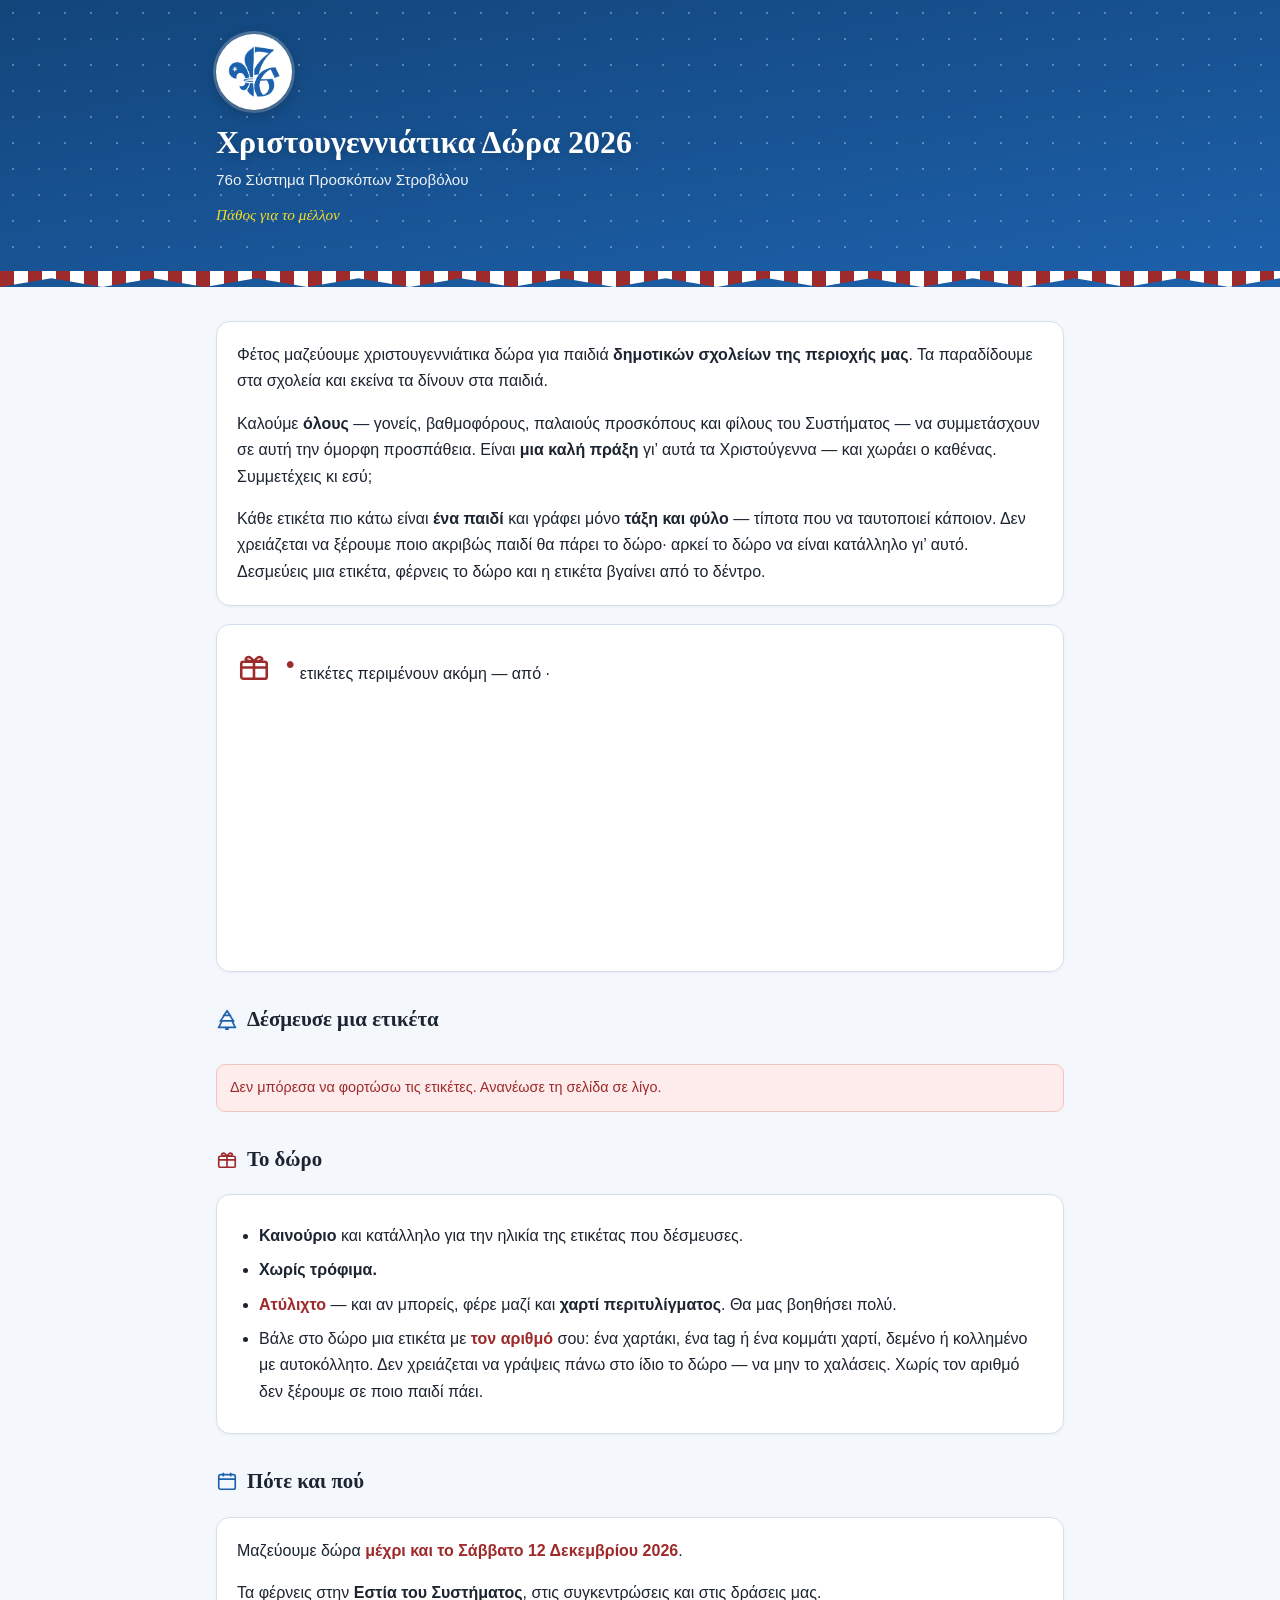
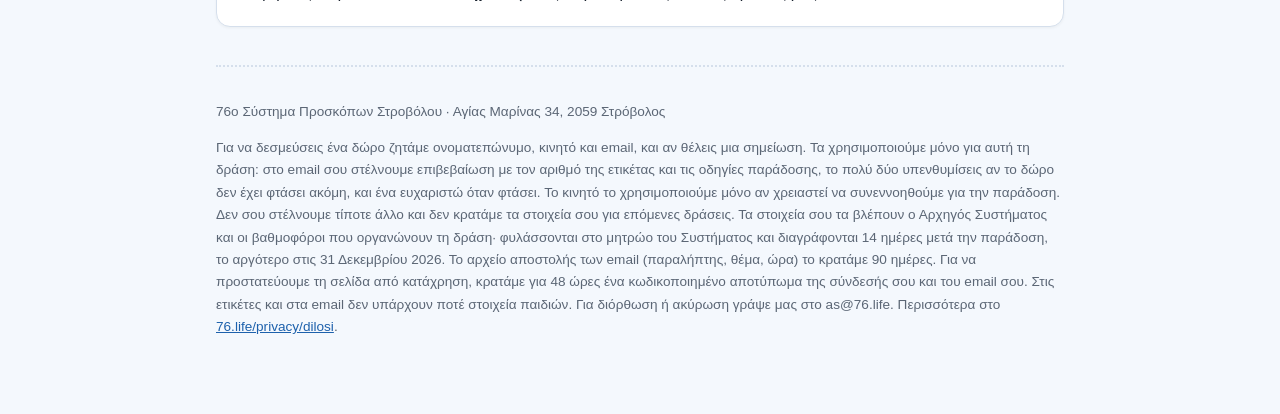
==== dora2026/dora-2026.html @ bcae1856 "Δώρα: ψηφιακό δέντρο με τις ετικέτες, «συμμετέχεις κι εσύ», τάξη και φύλο στις ετικέτες Co-Authored-" ====
<!doctype html>
<html lang="el">
<head>
<meta charset="utf-8">
<meta name="viewport" content="width=device-width, initial-scale=1">
<title>Χριστουγεννιάτικα Δώρα 2026 · 76ο Σύστημα Προσκόπων Στροβόλου</title>
<meta name="description" content="Δέσμευσε μια ετικέτα και χάρισε ένα χριστουγεννιάτικο δώρο σε ένα παιδί.">
<meta name="robots" content="noindex">
<meta name="theme-color" content="#12457a">
<style>
:root{
  --vathy:#12457a; --prasino:#1D61AC; --prasino-anoixto:#3d85cf;
  --kokkino:#9e2a2b; --kokkino-anoixto:#c0392b; --xryso:#F6DC26;
  --xarti:#f4f8fd; --karta:#ffffff; --grammi:#d5dfec;
  --keimeno:#1b2430; --sbhsto:#5b6675;
}
*{box-sizing:border-box}
html,body{overflow-x:hidden}
body{margin:0;background:var(--xarti);color:var(--keimeno);
  font:16px/1.65 -apple-system,BlinkMacSystemFont,"Segoe UI",Roboto,"Helvetica Neue",Arial,sans-serif}
h1,h2,.serif{font-family:Georgia,"Times New Roman",serif}
.wrap{max-width:880px;margin:0 auto;padding:16px;position:relative;z-index:1}

/* ---------- χιόνι ---------- */
#xioni{position:fixed;inset:0;pointer-events:none;z-index:0;overflow:hidden}
#xioni i{position:absolute;top:-12px;color:#fff;opacity:.75;
  text-shadow:0 0 4px rgba(18,69,122,.35);animation:peftei linear infinite}
@keyframes peftei{
  0%{transform:translateY(-10vh) translateX(0) rotate(0)}
  100%{transform:translateY(110vh) translateX(var(--meta)) rotate(360deg)}
}

/* ---------- κεφαλίδα ---------- */
header{position:relative;background:linear-gradient(170deg,var(--vathy),var(--prasino));
  color:#fff;padding:34px 0 60px;overflow:hidden}
header::before{content:"";position:absolute;inset:0;opacity:.3;
  background-image:radial-gradient(circle,#fff 1px,transparent 1.4px);
  background-size:26px 26px}
header .wrap{padding-top:0;padding-bottom:0}
.sima{width:76px;height:76px;border-radius:50%;background:#fff;display:flex;align-items:center;justify-content:center;margin:0 0 14px;box-shadow:0 4px 16px rgba(0,0,0,.25),0 0 0 3px rgba(255,255,255,.25)}
.sima img{width:52px;height:52px;display:block}
.moto{margin:10px 0 0;color:var(--xryso);font-family:Georgia,serif;font-style:italic;font-size:.95rem}
h1{margin:0 0 6px;font-size:2rem;line-height:1.15;text-shadow:0 2px 10px rgba(0,0,0,.2)}
header p.ypo{margin:0;opacity:.92;font-size:.95rem}
.gyrlanta{position:absolute;left:0;right:0;bottom:0;height:16px;
  background:repeating-linear-gradient(90deg,var(--kokkino) 0 14px,#ffffff 14px 28px);
  clip-path:polygon(0 0,100% 0,100% 45%,96% 100%,92% 45%,88% 100%,84% 45%,80% 100%,76% 45%,72% 100%,68% 45%,64% 100%,60% 45%,56% 100%,52% 45%,48% 100%,44% 45%,40% 100%,36% 45%,32% 100%,28% 45%,24% 100%,20% 45%,16% 100%,12% 45%,8% 100%,4% 45%,0 100%)}

/* ---------- κάρτες ---------- */
.karta{background:var(--karta);border:1px solid var(--grammi);border-radius:14px;
  padding:20px;margin:18px 0;box-shadow:0 1px 3px rgba(43,33,25,.05)}
h2{font-size:1.3rem;margin:30px 0 8px;display:flex;align-items:center;gap:9px}
h2 svg{flex:none}

.metritis{display:flex;align-items:center;gap:14px;flex-wrap:wrap}
.metritis .arith{font-size:2.6rem;font-weight:700;color:var(--kokkino);line-height:1;font-family:Georgia,serif}
.bar{height:12px;background:#dfe8f4;border-radius:99px;overflow:hidden;margin-top:14px;
  border:1px solid var(--grammi)}
.bar i{display:block;height:100%;width:0;transition:width .5s ease;
  background:repeating-linear-gradient(45deg,var(--prasino) 0 8px,var(--prasino-anoixto) 8px 16px)}

/* ---------- ετικέτες ---------- */
.plegma{display:grid;gap:14px;grid-template-columns:repeat(auto-fill,minmax(236px,1fr));margin-top:14px}
button.kat{all:unset;cursor:pointer;position:relative;display:block;
  background:var(--karta);border:2px dashed var(--grammi);border-radius:12px;
  padding:16px 16px 14px 42px;transition:transform .15s,border-color .15s,box-shadow .15s}
button.kat::before{content:"";position:absolute;left:16px;top:50%;transform:translateY(-50%);
  width:13px;height:13px;border-radius:50%;background:var(--xarti);
  border:2px solid var(--grammi);box-shadow:inset 0 1px 2px rgba(0,0,0,.12)}
button.kat::after{content:"";position:absolute;left:9px;top:50%;width:26px;height:2px;
  background:var(--kokkino);transform:translateY(-50%) rotate(-32deg);transform-origin:left;opacity:.55}
button.kat:hover:not([disabled]),button.kat:focus-visible{
  transform:translateY(-2px) rotate(-.5deg);border-color:var(--prasino);
  box-shadow:0 6px 16px rgba(29,97,172,.18)}
button.kat .onoma{display:block;font-weight:700;font-size:1.02rem}
button.kat .plithos{display:block;font-size:.85rem;color:var(--prasino);margin-top:3px;font-weight:600}
button.kat[disabled]{cursor:not-allowed;background:#eef2f8;border-style:solid;opacity:.75}
button.kat[disabled] .onoma{color:var(--sbhsto)}
button.kat[disabled] .plithos{color:var(--kokkino)}
button.kat[disabled]::after{opacity:.2}

ul.kanones{margin:6px 0 0;padding-left:22px}
ul.kanones li{margin:8px 0}
.tonos{color:var(--kokkino);font-weight:700}

/* ---------- παράθυρα ---------- */
dialog{border:none;border-radius:16px;padding:0;max-width:450px;width:calc(100% - 28px);
  background:var(--karta);box-shadow:0 20px 50px rgba(18,69,122,.3)}
dialog::backdrop{background:rgba(18,69,122,.6)}
.dlg{padding:22px}
.dlg h2{margin-top:0}
label{display:block;margin:13px 0 4px;font-weight:600;font-size:.9rem}
input,select,textarea{width:100%;padding:11px 12px;border:1px solid var(--grammi);border-radius:9px;
  font:inherit;background:#fff;color:inherit}
input:focus,select:focus,textarea:focus{outline:2px solid var(--prasino);outline-offset:1px}
textarea{resize:vertical;min-height:62px}
.vohtheia{font-size:.84rem;color:var(--sbhsto);margin:2px 0 0}
.koumpia{display:flex;gap:10px;margin-top:20px}
.koumpia button{flex:1;padding:13px;border-radius:10px;border:none;font:inherit;font-weight:700;cursor:pointer}
.prwto{background:var(--kokkino);color:#fff}
.prwto:hover{background:var(--kokkino-anoixto)}
.deytero{background:#e6edf6;color:var(--keimeno)}
.koumpia button[disabled]{opacity:.6;cursor:wait}
.lathos{background:#fdeceb;border:1px solid #f0c3c0;color:var(--kokkino);
  border-radius:9px;padding:11px 13px;margin-top:13px;font-size:.9rem}
.epit{background:#eaf2fb;border:1px solid #bcd4ee;border-radius:12px;padding:18px;margin-top:14px}
.arithmoi{display:flex;gap:10px;flex-wrap:wrap;margin:12px 0}
.arithmoi span{position:relative;background:var(--kokkino);color:#fff;border-radius:10px;
  padding:10px 16px 10px 26px;font-size:1.35rem;font-weight:700;font-family:Georgia,serif}
.arithmoi span::before{content:"";position:absolute;left:9px;top:50%;transform:translateY(-50%);
  width:9px;height:9px;border-radius:50%;background:var(--karta)}

footer{border-top:2px dotted var(--grammi);margin-top:38px;padding:20px 0 46px;
  font-size:.85rem;color:var(--sbhsto)}
footer a{color:var(--prasino)}
.krufo{display:none}
@media (prefers-reduced-motion:reduce){*{animation:none!important;transition:none!important}#xioni{display:none}}
</style>
</head>
<body>

<div id="xioni" aria-hidden="true"></div>

<header>
  <div class="wrap">
    <div class="sima"><img src="[data-uri]" alt="Σήμα 76ου Συστήματος Προσκόπων Στροβόλου" width="52" height="52"></div>
    <h1>Χριστουγεννιάτικα Δώρα 2026</h1>
    <p class="ypo">76ο Σύστημα Προσκόπων Στροβόλου</p>
    <p class="moto">Πάθος για το μέλλον</p>
  </div>
  <div class="gyrlanta"></div>
</header>

<div class="wrap">

  <div class="karta">
    <p style="margin-top:0">Φέτος μαζεύουμε χριστουγεννιάτικα δώρα για παιδιά <strong>δημοτικών σχολείων της περιοχής μας</strong>. Τα παραδίδουμε στα σχολεία και εκείνα τα δίνουν στα παιδιά.</p>
    <p>Καλούμε <strong>όλους</strong> — γονείς, βαθμοφόρους, παλαιούς προσκόπους και φίλους του Συστήματος — να συμμετάσχουν σε αυτή την όμορφη προσπάθεια. Είναι <strong>μια καλή πράξη</strong> γι’ αυτά τα Χριστούγεννα — και χωράει ο καθένας. Συμμετέχεις κι εσύ;</p>
    <p style="margin-bottom:0">Κάθε ετικέτα πιο κάτω είναι <strong>ένα παιδί</strong> και γράφει μόνο <strong>τάξη και φύλο</strong> — τίποτα που να ταυτοποιεί κάποιον. Δεν χρειάζεται να ξέρουμε ποιο ακριβώς παιδί θα πάρει το δώρο· αρκεί το δώρο να είναι κατάλληλο γι’ αυτό. Δεσμεύεις μια ετικέτα, φέρνεις το δώρο και η ετικέτα βγαίνει από το δέντρο.</p>
  </div>

  <div class="karta">
    <div class="metritis">
      <svg width="34" height="34" viewBox="0 0 24 24" fill="none" stroke="#9e2a2b" stroke-width="1.8" aria-hidden="true">
        <rect x="3" y="9" width="18" height="12" rx="1.5"/><path d="M3 13h18M12 9v12"/>
        <path d="M12 9S9.5 4.5 7 6s1 3 5 3zM12 9s2.5-4.5 5-3-1 3-5 3z"/>
      </svg>
      <div>
        <span class="arith" id="m-eleuthera">·</span>
        <span>ετικέτες περιμένουν ακόμη — από <span id="m-synolo">·</span></span>
      </div>
    </div>
    <svg id="dentro" viewBox="0 0 300 250" role="img" aria-label="Χριστουγεννιάτικο δέντρο με τις ετικέτες που περιμένουν" style="display:block;width:100%;max-width:300px;margin:14px auto 0"></svg>
  </div>

  <h2>
    <svg width="22" height="22" viewBox="0 0 24 24" fill="none" stroke="#1D61AC" stroke-width="1.8" aria-hidden="true">
      <path d="M12 2l3.5 5h-7zM9 7l-4 6h14l-4-6zM6.5 13L3 20h18l-3.5-7zM11 20v2h2v-2"/>
    </svg>
    Δέσμευσε μια ετικέτα
  </h2>
  <div id="plegma" class="plegma" aria-live="polite">
    <p id="fortonei" style="color:var(--sbhsto)">Φορτώνουν οι ετικέτες…</p>
  </div>
  <div id="genikoLathos" class="lathos krufo"></div>

  <h2>
    <svg width="22" height="22" viewBox="0 0 24 24" fill="none" stroke="#9e2a2b" stroke-width="1.8" aria-hidden="true">
      <rect x="3" y="9" width="18" height="12" rx="1.5"/><path d="M3 13h18M12 9v12"/>
      <path d="M12 9S9.5 4.5 7 6s1 3 5 3zM12 9s2.5-4.5 5-3-1 3-5 3z"/>
    </svg>
    Το δώρο
  </h2>
  <div class="karta">
    <ul class="kanones">
      <li><strong>Καινούριο</strong> και κατάλληλο για την ηλικία της ετικέτας που δέσμευσες.</li>
      <li><strong>Χωρίς τρόφιμα.</strong></li>
      <li><span class="tonos">Ατύλιχτο</span> — και αν μπορείς, φέρε μαζί και <strong>χαρτί περιτυλίγματος</strong>. Θα μας βοηθήσει πολύ.</li>
      <li>Βάλε στο δώρο μια ετικέτα με <span class="tonos">τον αριθμό</span> σου: ένα χαρτάκι, ένα tag ή ένα κομμάτι χαρτί, δεμένο ή κολλημένο με αυτοκόλλητο. Δεν χρειάζεται να γράψεις πάνω στο ίδιο το δώρο — να μην το χαλάσεις. Χωρίς τον αριθμό δεν ξέρουμε σε ποιο παιδί πάει.</li>
    </ul>
  </div>

  <h2>
    <svg width="22" height="22" viewBox="0 0 24 24" fill="none" stroke="#1D61AC" stroke-width="1.8" aria-hidden="true">
      <rect x="3" y="5" width="18" height="16" rx="2"/><path d="M3 10h18M8 3v4M16 3v4"/>
    </svg>
    Πότε και πού
  </h2>
  <div class="karta">
    <p style="margin-top:0">Μαζεύουμε δώρα <span class="tonos">μέχρι και το Σάββατο 12 Δεκεμβρίου 2026</span>.</p>
    <p style="margin-bottom:0">Τα φέρνεις στην <strong>Εστία του Συστήματος</strong>, στις συγκεντρώσεις και στις δράσεις μας.</p>
  </div>

  <footer>
    <p>76ο Σύστημα Προσκόπων Στροβόλου · Αγίας Μαρίνας 34, 2059 Στρόβολος</p>
    <p>Για να δεσμεύσεις ένα δώρο ζητάμε ονοματεπώνυμο, κινητό και email, και αν θέλεις μια σημείωση. Τα χρησιμοποιούμε μόνο για αυτή τη δράση: στο email σου στέλνουμε επιβεβαίωση με τον αριθμό της ετικέτας και τις οδηγίες παράδοσης, το πολύ δύο υπενθυμίσεις αν το δώρο δεν έχει φτάσει ακόμη, και ένα ευχαριστώ όταν φτάσει. Το κινητό το χρησιμοποιούμε μόνο αν χρειαστεί να συνεννοηθούμε για την παράδοση. Δεν σου στέλνουμε τίποτε άλλο και δεν κρατάμε τα στοιχεία σου για επόμενες δράσεις. Τα στοιχεία σου τα βλέπουν ο Αρχηγός Συστήματος και οι βαθμοφόροι που οργανώνουν τη δράση· φυλάσσονται στο μητρώο του Συστήματος και διαγράφονται 14 ημέρες μετά την παράδοση, το αργότερο στις 31 Δεκεμβρίου 2026. Το αρχείο αποστολής των email (παραλήπτης, θέμα, ώρα) το κρατάμε 90 ημέρες. Για να προστατεύουμε τη σελίδα από κατάχρηση, κρατάμε για 48 ώρες ένα κωδικοποιημένο αποτύπωμα της σύνδεσής σου και του email σου. Στις ετικέτες και στα email δεν υπάρχουν ποτέ στοιχεία παιδιών. Για διόρθωση ή ακύρωση γράψε μας στο as@76.life.
       Περισσότερα στο <a href="https://76.life/privacy/dilosi" target="_blank" rel="noopener">76.life/privacy/dilosi</a>.</p>
  </footer>
</div>

<dialog id="dlg">
  <form class="dlg" id="frm" method="dialog">
    <h2 style="margin-top:0" id="dlgTitlos">Ετικέτα</h2>
    <p class="vohtheia" id="dlgYpo"></p>

    <label for="f-posa">Πόσα δώρα αυτής της κατηγορίας;</label>
    <select id="f-posa"></select>

    <label for="f-onoma">Ονοματεπώνυμο</label>
    <input id="f-onoma" autocomplete="name" required maxlength="120">

    <label for="f-tel">Κινητό τηλέφωνο</label>
    <input id="f-tel" type="tel" autocomplete="tel" required maxlength="30" placeholder="99123456">

    <label for="f-email">Email <span style="font-weight:400;color:var(--sbhsto)">(εκεί σου στέλνουμε τον αριθμό της ετικέτας και τις οδηγίες)</span></label>
    <input id="f-email" type="email" autocomplete="email" required maxlength="160">

    <label for="f-email2">Email ξανά</label>
    <input id="f-email2" type="email" autocomplete="off" required maxlength="160" onpaste="return false">

    <label for="f-shm">Σημείωση <span style="font-weight:400;color:var(--sbhsto)">(προαιρετικό)</span></label>
    <textarea id="f-shm" maxlength="300"></textarea>
    <p class="vohtheia">Παρακαλούμε μη γράφεις εδώ στοιχεία παιδιών ή υγείας.</p>

    <p class="vohtheia" id="dlgEnim">Για να δεσμεύσεις ένα δώρο ζητάμε ονοματεπώνυμο, κινητό και email, και αν θέλεις μια σημείωση. Τα χρησιμοποιούμε μόνο για αυτή τη δράση: στο email σου στέλνουμε επιβεβαίωση με τον αριθμό της ετικέτας και τις οδηγίες παράδοσης, το πολύ δύο υπενθυμίσεις αν το δώρο δεν έχει φτάσει ακόμη, και ένα ευχαριστώ όταν φτάσει. Το κινητό το χρησιμοποιούμε μόνο αν χρειαστεί να συνεννοηθούμε για την παράδοση. Δεν σου στέλνουμε τίποτε άλλο και δεν κρατάμε τα στοιχεία σου για επόμενες δράσεις. Τα στοιχεία σου τα βλέπουν ο Αρχηγός Συστήματος και οι βαθμοφόροι που οργανώνουν τη δράση· φυλάσσονται στο μητρώο του Συστήματος και διαγράφονται 14 ημέρες μετά την παράδοση, το αργότερο στις 31 Δεκεμβρίου 2026. Το αρχείο αποστολής των email (παραλήπτης, θέμα, ώρα) το κρατάμε 90 ημέρες. Για να προστατεύουμε τη σελίδα από κατάχρηση, κρατάμε για 48 ώρες ένα κωδικοποιημένο αποτύπωμα της σύνδεσής σου και του email σου. Στις ετικέτες και στα email δεν υπάρχουν ποτέ στοιχεία παιδιών. Για διόρθωση ή ακύρωση γράψε μας στο as@76.life. Περισσότερα στο <a href="https://76.life/privacy/dilosi" target="_blank" rel="noopener">76.life/privacy/dilosi</a>.</p>

    <div id="dlgLathos" class="lathos krufo"></div>

    <div class="koumpia">
      <button type="button" class="deytero" id="akyro">Άκυρο</button>
      <button type="submit" class="prwto" id="ypovoli">Τη δεσμεύω</button>
    </div>
  </form>
</dialog>

<dialog id="dlgOk">
  <div class="dlg">
    <h2 style="margin-top:0">Ευχαριστούμε! ✶</h2>
    <div class="epit">
      <p style="margin-top:0">Δέσμευσες <strong id="okPlithos"></strong>. Ο αριθμός σου:</p>
      <div class="arithmoi" id="okArithmoi"></div>
      <p style="margin-bottom:0"><strong>Βάλε στο δώρο ένα χαρτάκι με τον αριθμό</strong> και φέρ' το στην Εστία μέχρι το Σάββατο 12 Δεκεμβρίου.</p>
    </div>
    <div class="koumpia"><button type="button" class="prwto" id="okKleise">Εντάξει</button></div>
  </div>
</dialog>

<script>
(function(){
  "use strict";
  var API = "https://cofiscmvdagizlchrian.supabase.co/functions/v1/dora-claim?forceFunctionRegion=eu-west-2";  // εκτέλεση στο Λονδίνο, όπου η βάση
  var plegma = document.getElementById("plegma");
  var dlg = document.getElementById("dlg"), dlgOk = document.getElementById("dlgOk");
  var epilegmeni = null;

  /* χιόνι */
  (function(){
    if (window.matchMedia && window.matchMedia("(prefers-reduced-motion: reduce)").matches) return;
    var box = document.getElementById("xioni"), nifades = ["❄","❅","❆","·"];
    for (var i = 0; i < 26; i++){
      var n = document.createElement("i");
      n.textContent = nifades[i % nifades.length];
      n.style.left = (Math.random()*100) + "vw";
      n.style.fontSize = (7 + Math.random()*13) + "px";
      n.style.animationDuration = (9 + Math.random()*13) + "s";
      n.style.animationDelay = (-Math.random()*20) + "s";
      n.style.setProperty("--meta", (Math.random()*80-40) + "px");
      box.appendChild(n);
    }
  })();

  function deixeLathos(el, msg){ el.textContent = msg; el.classList.remove("krufo"); }
  function kruve(el){ el.classList.add("krufo"); }

  function zwgrafiseDentro(el, sy){
    var svg = document.getElementById("dentro"); if (!svg) return;
    var N = "http://www.w3.org/2000/svg", h = '<rect x="136" y="205" width="28" height="30" rx="3" fill="#7a5233"/>'
      + '<polygon points="150,18 238,100 62,100" fill="#1f7a4d"/><polygon points="150,60 258,160 42,160" fill="#25905a"/><polygon points="150,100 276,212 24,212" fill="#2ea468"/>'
      + '<polygon points="150,2 156,16 171,16 159,25 163,40 150,31 137,40 141,25 129,16 144,16" fill="#F6DC26"/>';
    var cols = ["#c0392b","#F6DC26","#3d85cf","#ffffff"], slots = [], i;
    for (i = 0; i < sy; i++) {
      var t = (i + .5) / sy, y = 52 + 150 * Math.sqrt(t), hw = (y - 20) * .5;
      slots.push({ k: (i * 7919) % 1000, x: 150 + hw * .78 * Math.sin(i * 2.399), y: y });
    }
    slots.sort(function(a,b){ return a.k - b.k; });          // σταθερή «τυχαία» σειρά: όσο δεσμεύονται, λιγοστεύουν από παντού
    slots.slice(0, el).forEach(function(p, j){
      h += '<line x1="' + p.x.toFixed(1) + '" y1="' + (p.y - 9).toFixed(1) + '" x2="' + p.x.toFixed(1) + '" y2="' + (p.y - 4).toFixed(1) + '" stroke="#f6f1e6" stroke-width="1"/>'
        + '<circle cx="' + p.x.toFixed(1) + '" cy="' + p.y.toFixed(1) + '" r="6" fill="' + cols[j % 4] + '" stroke="rgba(0,0,0,.25)" stroke-width="1"/>';
    });
    svg.innerHTML = h;
  }

  function metritis(kat){
    var el = kat.reduce(function(s,c){ return s + Number(c.free); }, 0);
    var sy = kat.reduce(function(s,c){ return s + Number(c.total); }, 0);
    document.getElementById("m-eleuthera").textContent = el;
    document.getElementById("m-synolo").textContent = sy;
    zwgrafiseDentro(el, sy);
  }

  function zwgrafise(kat){
    metritis(kat);
    plegma.innerHTML = "";
    kat.forEach(function(c){
      var free = Number(c.free);
      var b = document.createElement("button");
      b.className = "kat"; b.type = "button";
      if (!free) b.disabled = true;
      b.innerHTML = '<span class="onoma"></span><span class="plithos"></span>';
      b.querySelector(".onoma").textContent = c.category;
      b.querySelector(".plithos").textContent = free ? "απομένουν " + free : "συμπληρώθηκε ✓";
      b.setAttribute("aria-label", c.category + (free ? ", απομένουν " + free : ", συμπληρώθηκε"));
      if (free) b.addEventListener("click", function(){ anoikseForma(c); });
      plegma.appendChild(b);
    });
  }

  function anoikseForma(c){
    epilegmeni = c;
    document.getElementById("dlgTitlos").textContent = c.category;
    document.getElementById("dlgYpo").textContent = "Απομένουν " + c.free + " ετικέτες σε αυτή την κατηγορία.";
    var sel = document.getElementById("f-posa");
    sel.innerHTML = "";
    var max = Math.min(Number(c.free), 5);
    for (var i = 1; i <= max; i++){
      var o = document.createElement("option");
      o.value = String(i); o.textContent = i === 1 ? "1 δώρο" : i + " δώρα";
      sel.appendChild(o);
    }
    kruve(document.getElementById("dlgLathos"));
    dlg.showModal();
  }

  function fortwse(){
    return fetch(API, {
      method:"POST", headers:{"Content-Type":"application/json"},
      body: JSON.stringify({ action:"list" })
    }).then(function(r){ return r.json(); }).then(function(d){
      if (!d || !d.ok) throw new Error("list");
      zwgrafise(d.categories);
    });
  }

  document.getElementById("akyro").addEventListener("click", function(){ dlg.close(); });
  document.getElementById("okKleise").addEventListener("click", function(){ dlgOk.close(); });

  document.getElementById("frm").addEventListener("submit", function(e){
    e.preventDefault();
    var lathos = document.getElementById("dlgLathos");
    var koumpi = document.getElementById("ypovoli");
    kruve(lathos);

    var onoma = document.getElementById("f-onoma").value.trim();
    var tel   = document.getElementById("f-tel").value.trim();
    if (onoma.length < 3) { deixeLathos(lathos, "Γράψε το ονοματεπώνυμό σου."); return; }
    if (!/^[0-9+\s()-]{8,30}$/.test(tel)) { deixeLathos(lathos, "Γράψε ένα έγκυρο τηλέφωνο."); return; }
    var em  = document.getElementById("f-email").value.trim();
    var em2 = document.getElementById("f-email2").value.trim();
    if (!/^[^@\s]+@[^@\s]+\.[^@\s]+$/.test(em)) { deixeLathos(lathos, "Γράψε ένα έγκυρο email."); return; }
    if (em.toLowerCase() !== em2.toLowerCase()) { deixeLathos(lathos, "Τα δύο email δεν είναι ίδια."); return; }

    koumpi.disabled = true; koumpi.textContent = "Δεσμεύω…";

    fetch(API, {
      method:"POST", headers:{"Content-Type":"application/json"},
      body: JSON.stringify({
        action:"claim", category: epilegmeni.category,
        qty: Number(document.getElementById("f-posa").value),
        name: onoma, phone: tel,
        email: em, email2: em2, enim: "ENIM-dora2026 v2.0",
        note:  document.getElementById("f-shm").value.trim()
      })
    }).then(function(r){
      return r.json().then(function(d){ d = d || {}; d._st = r.status; return d; },
                           function(){ return { _st: r.status }; });
    }).then(function(d){
      koumpi.disabled = false; koumpi.textContent = "Τη δεσμεύω";
      if (d._st === 429 || d.error === "rate"){
        deixeLathos(lathos, "Πολλές προσπάθειες από αυτή τη σύνδεση — δοκίμασε ξανά σε λίγο ή επικοινώνησε μαζί μας.");
        return;
      }
      if (!d.ok){
        deixeLathos(lathos, "Κάτι πήγε στραβά. Δοκίμασε ξανά σε λίγο.");
        return;
      }
      if (d.categories) zwgrafise(d.categories);

      if (!d.taken){
        deixeLathos(lathos, "Η κατηγορία μόλις συμπληρώθηκε από κάποιον άλλον. Διάλεξε μια από τις υπόλοιπες — τα στοιχεία σου μένουν συμπληρωμένα.");
        return;
      }

      dlg.close();
      var box = document.getElementById("okArithmoi");
      box.innerHTML = "";
      d.tags.forEach(function(t){
        var s = document.createElement("span"); s.textContent = "#" + t.tag_no; box.appendChild(s);
      });
      document.getElementById("okPlithos").textContent =
        (d.taken === 1 ? "1 ετικέτα" : d.taken + " ετικέτες") + " — " + d.tags[0].category +
        (d.taken < d.asked ? " (ζήτησες " + d.asked + ", τόσα απέμεναν)" : "");
      dlgOk.showModal();
      document.getElementById("frm").reset();
    }).catch(function(){
      koumpi.disabled = false; koumpi.textContent = "Τη δεσμεύω";
      deixeLathos(lathos, "Δεν υπήρξε σύνδεση. Δοκίμασε ξανά.");
    });
  });

  fortwse().catch(function(){
    var f = document.getElementById("fortonei"); if (f) f.remove();
    deixeLathos(document.getElementById("genikoLathos"),
      "Δεν μπόρεσα να φορτώσω τις ετικέτες. Ανανέωσε τη σελίδα σε λίγο.");
  });

  window.addEventListener("pageshow", function(e){ if (e.persisted) fortwse().catch(function(){}); });
})();
</script>
</body>
</html>
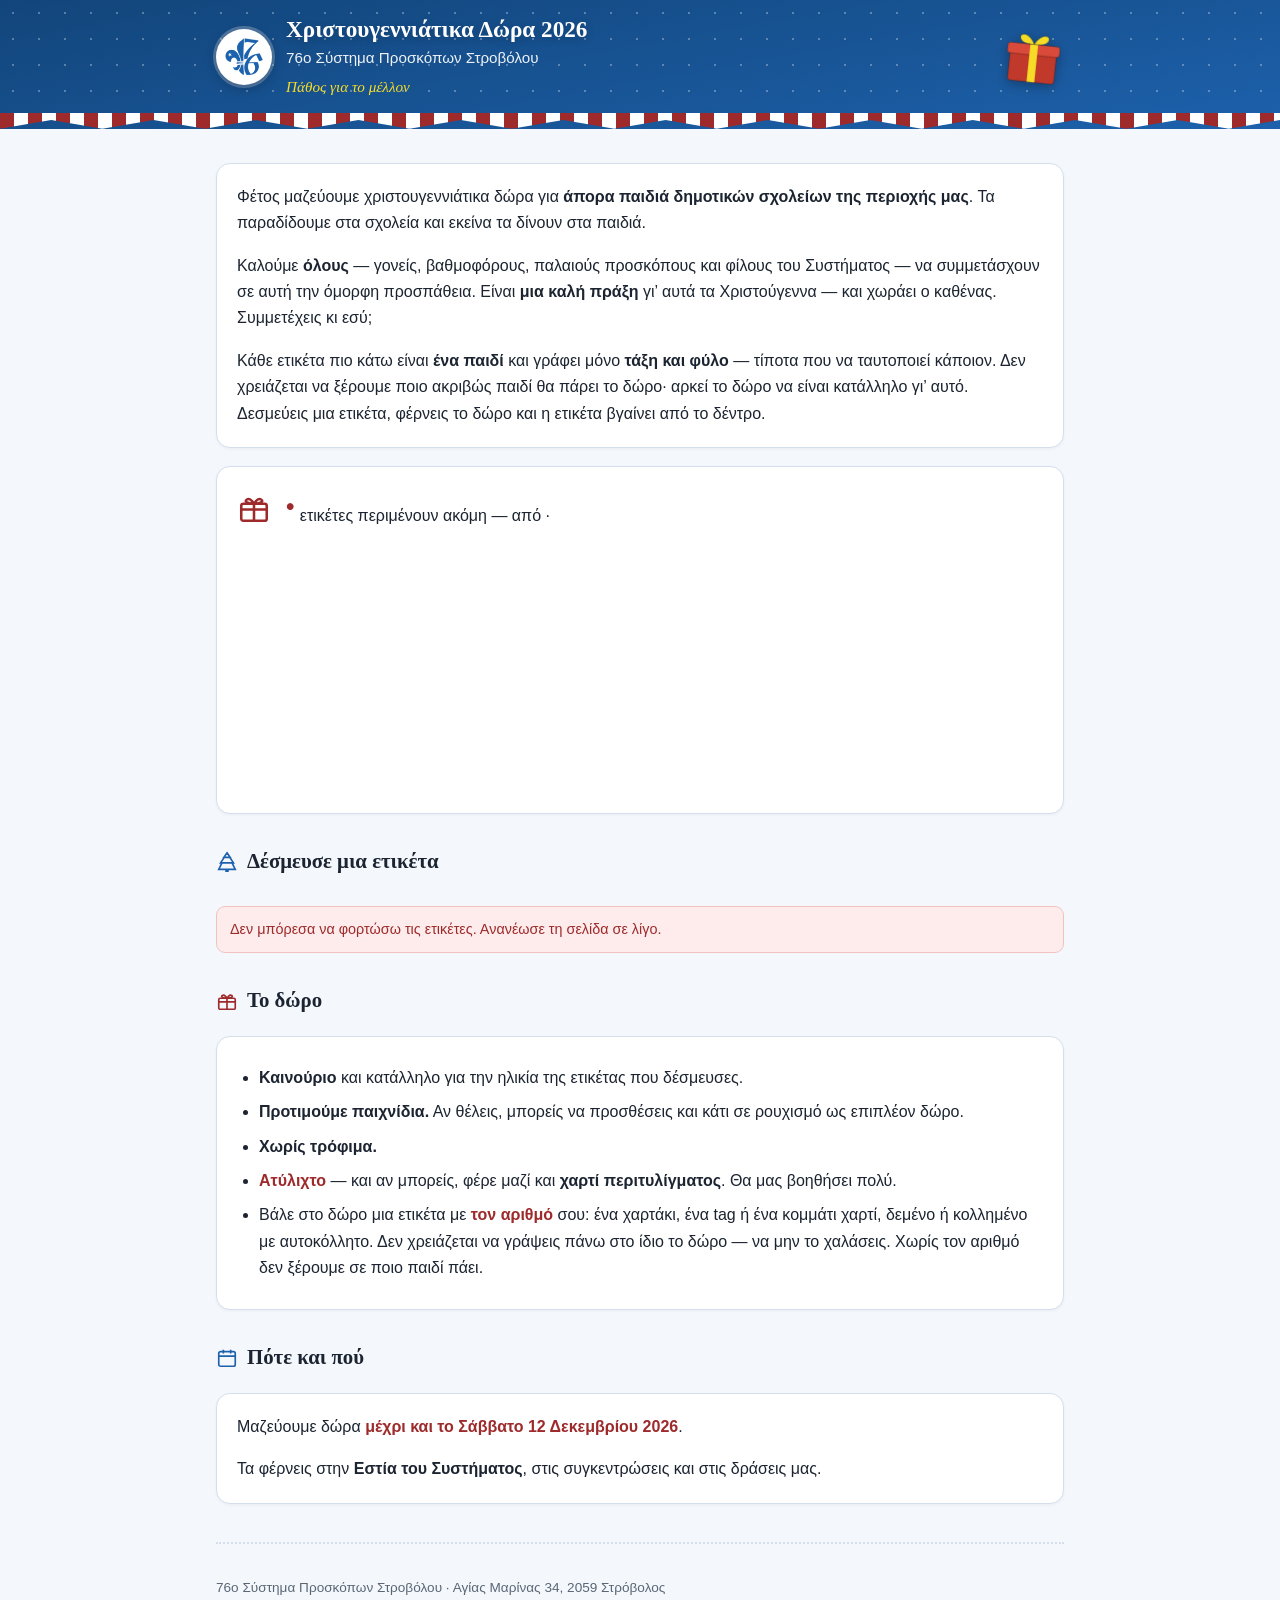
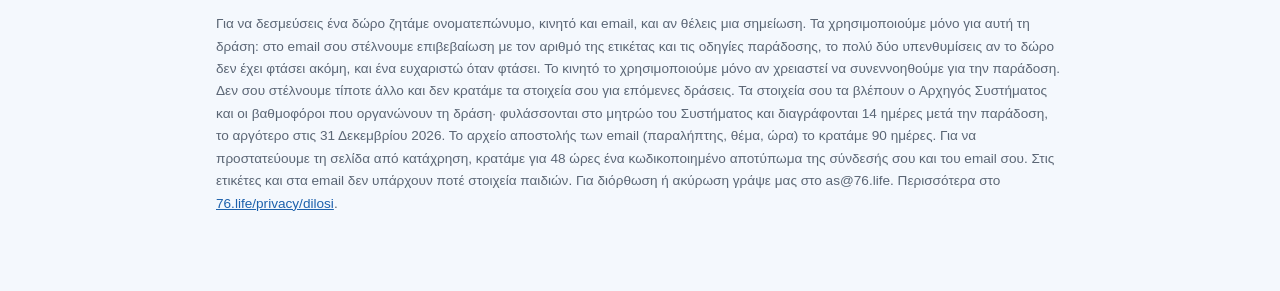
==== commit 32164312: "Δώρα: ετικέτες στο δέντρο, προτίμηση σε παιχνίδια, μικρότερο header με δώρο Co-Authored-By: Claude S" ====
--- a/dora2026/dora-2026.html
+++ b/dora2026/dora-2026.html
@@ -32,15 +32,18 @@
 
 /* ---------- κεφαλίδα ---------- */
 header{position:relative;background:linear-gradient(170deg,var(--vathy),var(--prasino));
-  color:#fff;padding:34px 0 60px;overflow:hidden}
+  color:#fff;padding:16px 0 30px;overflow:hidden}
 header::before{content:"";position:absolute;inset:0;opacity:.3;
   background-image:radial-gradient(circle,#fff 1px,transparent 1.4px);
   background-size:26px 26px}
 header .wrap{padding-top:0;padding-bottom:0}
-.sima{width:76px;height:76px;border-radius:50%;background:#fff;display:flex;align-items:center;justify-content:center;margin:0 0 14px;box-shadow:0 4px 16px rgba(0,0,0,.25),0 0 0 3px rgba(255,255,255,.25)}
-.sima img{width:52px;height:52px;display:block}
-.moto{margin:10px 0 0;color:var(--xryso);font-family:Georgia,serif;font-style:italic;font-size:.95rem}
-h1{margin:0 0 6px;font-size:2rem;line-height:1.15;text-shadow:0 2px 10px rgba(0,0,0,.2)}
+.sima{width:56px;height:56px;flex:none;border-radius:50%;background:#fff;display:flex;align-items:center;justify-content:center;box-shadow:0 3px 12px rgba(0,0,0,.25),0 0 0 3px rgba(255,255,255,.25)}
+.sima img{width:38px;height:38px;display:block}
+.kefali{display:flex;align-items:center;gap:14px}
+.kefali .keim{flex:1;min-width:0}
+.doro-kef{flex:none;width:62px;height:62px;filter:drop-shadow(0 3px 6px rgba(0,0,0,.3));transform:rotate(6deg)}
+.moto{margin:4px 0 0;color:var(--xryso);font-family:Georgia,serif;font-style:italic;font-size:.95rem}
+h1{margin:0 0 2px;font-size:1.45rem;line-height:1.15;text-shadow:0 2px 10px rgba(0,0,0,.2)}
 header p.ypo{margin:0;opacity:.92;font-size:.95rem}
 .gyrlanta{position:absolute;left:0;right:0;bottom:0;height:16px;
   background:repeating-linear-gradient(90deg,var(--kokkino) 0 14px,#ffffff 14px 28px);
@@ -123,10 +126,13 @@
 
 <header>
   <div class="wrap">
-    <div class="sima"><img src="[data-uri]" alt="Σήμα 76ου Συστήματος Προσκόπων Στροβόλου" width="52" height="52"></div>
-    <h1>Χριστουγεννιάτικα Δώρα 2026</h1>
-    <p class="ypo">76ο Σύστημα Προσκόπων Στροβόλου</p>
-    <p class="moto">Πάθος για το μέλλον</p>
+    <div class="kefali">
+      <div class="sima"><img src="[data-uri]" alt="Σήμα 76ου Συστήματος Προσκόπων Στροβόλου" width="52" height="52"></div>
+      <div class="keim"><h1>Χριστουγεννιάτικα Δώρα 2026</h1>
+      <p class="ypo">76ο Σύστημα Προσκόπων Στροβόλου</p>
+      <p class="moto">Πάθος για το μέλλον</p></div>
+      <svg class="doro-kef" viewBox="0 0 64 64" aria-hidden="true"><rect x="8" y="26" width="48" height="32" rx="3" fill="#c0392b" stroke="rgba(0,0,0,.25)"/><rect x="5" y="19" width="54" height="11" rx="3" fill="#d94a3a" stroke="rgba(0,0,0,.25)"/><rect x="28" y="19" width="8" height="39" fill="#F6DC26"/><path d="M32 19C26 6 14 8 18 15c2 4 10 4 14 4zM32 19c6-13 18-11 14-4-2 4-10 4-14 4z" fill="#F6DC26" stroke="rgba(0,0,0,.25)"/></svg>
+    </div>
   </div>
   <div class="gyrlanta"></div>
 </header>
@@ -134,7 +140,7 @@
 <div class="wrap">
 
   <div class="karta">
-    <p style="margin-top:0">Φέτος μαζεύουμε χριστουγεννιάτικα δώρα για παιδιά <strong>δημοτικών σχολείων της περιοχής μας</strong>. Τα παραδίδουμε στα σχολεία και εκείνα τα δίνουν στα παιδιά.</p>
+    <p style="margin-top:0">Φέτος μαζεύουμε χριστουγεννιάτικα δώρα για <strong>άπορα παιδιά δημοτικών σχολείων της περιοχής μας</strong>. Τα παραδίδουμε στα σχολεία και εκείνα τα δίνουν στα παιδιά.</p>
     <p>Καλούμε <strong>όλους</strong> — γονείς, βαθμοφόρους, παλαιούς προσκόπους και φίλους του Συστήματος — να συμμετάσχουν σε αυτή την όμορφη προσπάθεια. Είναι <strong>μια καλή πράξη</strong> γι’ αυτά τα Χριστούγεννα — και χωράει ο καθένας. Συμμετέχεις κι εσύ;</p>
     <p style="margin-bottom:0">Κάθε ετικέτα πιο κάτω είναι <strong>ένα παιδί</strong> και γράφει μόνο <strong>τάξη και φύλο</strong> — τίποτα που να ταυτοποιεί κάποιον. Δεν χρειάζεται να ξέρουμε ποιο ακριβώς παιδί θα πάρει το δώρο· αρκεί το δώρο να είναι κατάλληλο γι’ αυτό. Δεσμεύεις μια ετικέτα, φέρνεις το δώρο και η ετικέτα βγαίνει από το δέντρο.</p>
   </div>
@@ -174,6 +180,7 @@
   <div class="karta">
     <ul class="kanones">
       <li><strong>Καινούριο</strong> και κατάλληλο για την ηλικία της ετικέτας που δέσμευσες.</li>
+      <li><strong>Προτιμούμε παιχνίδια.</strong> Αν θέλεις, μπορείς να προσθέσεις και κάτι σε ρουχισμό ως επιπλέον δώρο.</li>
       <li><strong>Χωρίς τρόφιμα.</strong></li>
       <li><span class="tonos">Ατύλιχτο</span> — και αν μπορείς, φέρε μαζί και <strong>χαρτί περιτυλίγματος</strong>. Θα μας βοηθήσει πολύ.</li>
       <li>Βάλε στο δώρο μια ετικέτα με <span class="tonos">τον αριθμό</span> σου: ένα χαρτάκι, ένα tag ή ένα κομμάτι χαρτί, δεμένο ή κολλημένο με αυτοκόλλητο. Δεν χρειάζεται να γράψεις πάνω στο ίδιο το δώρο — να μην το χαλάσεις. Χωρίς τον αριθμό δεν ξέρουμε σε ποιο παιδί πάει.</li>
@@ -284,8 +291,11 @@
     }
     slots.sort(function(a,b){ return a.k - b.k; });          // σταθερή «τυχαία» σειρά: όσο δεσμεύονται, λιγοστεύουν από παντού
     slots.slice(0, el).forEach(function(p, j){
-      h += '<line x1="' + p.x.toFixed(1) + '" y1="' + (p.y - 9).toFixed(1) + '" x2="' + p.x.toFixed(1) + '" y2="' + (p.y - 4).toFixed(1) + '" stroke="#f6f1e6" stroke-width="1"/>'
-        + '<circle cx="' + p.x.toFixed(1) + '" cy="' + p.y.toFixed(1) + '" r="6" fill="' + cols[j % 4] + '" stroke="rgba(0,0,0,.25)" stroke-width="1"/>';
+      var rot = ((j * 37) % 31) - 15, x = p.x.toFixed(1), y = p.y.toFixed(1);
+      h += '<g transform="translate(' + x + ' ' + y + ') rotate(' + rot + ')">'
+        + '<line x1="0" y1="-12" x2="0" y2="-7" stroke="#f6f1e6" stroke-width="1"/>'
+        + '<polygon points="-6,-4 0,-9 6,-4 6,8 -6,8" fill="' + cols[j % 4] + '" stroke="rgba(0,0,0,.3)" stroke-width="1"/>'
+        + '<circle cx="0" cy="-4.2" r="1.5" fill="#2ea468"/><line x1="-3" y1="1" x2="3" y2="1" stroke="rgba(0,0,0,.25)" stroke-width="1"/><line x1="-3" y1="4" x2="3" y2="4" stroke="rgba(0,0,0,.25)" stroke-width="1"/></g>';
     });
     svg.innerHTML = h;
   }
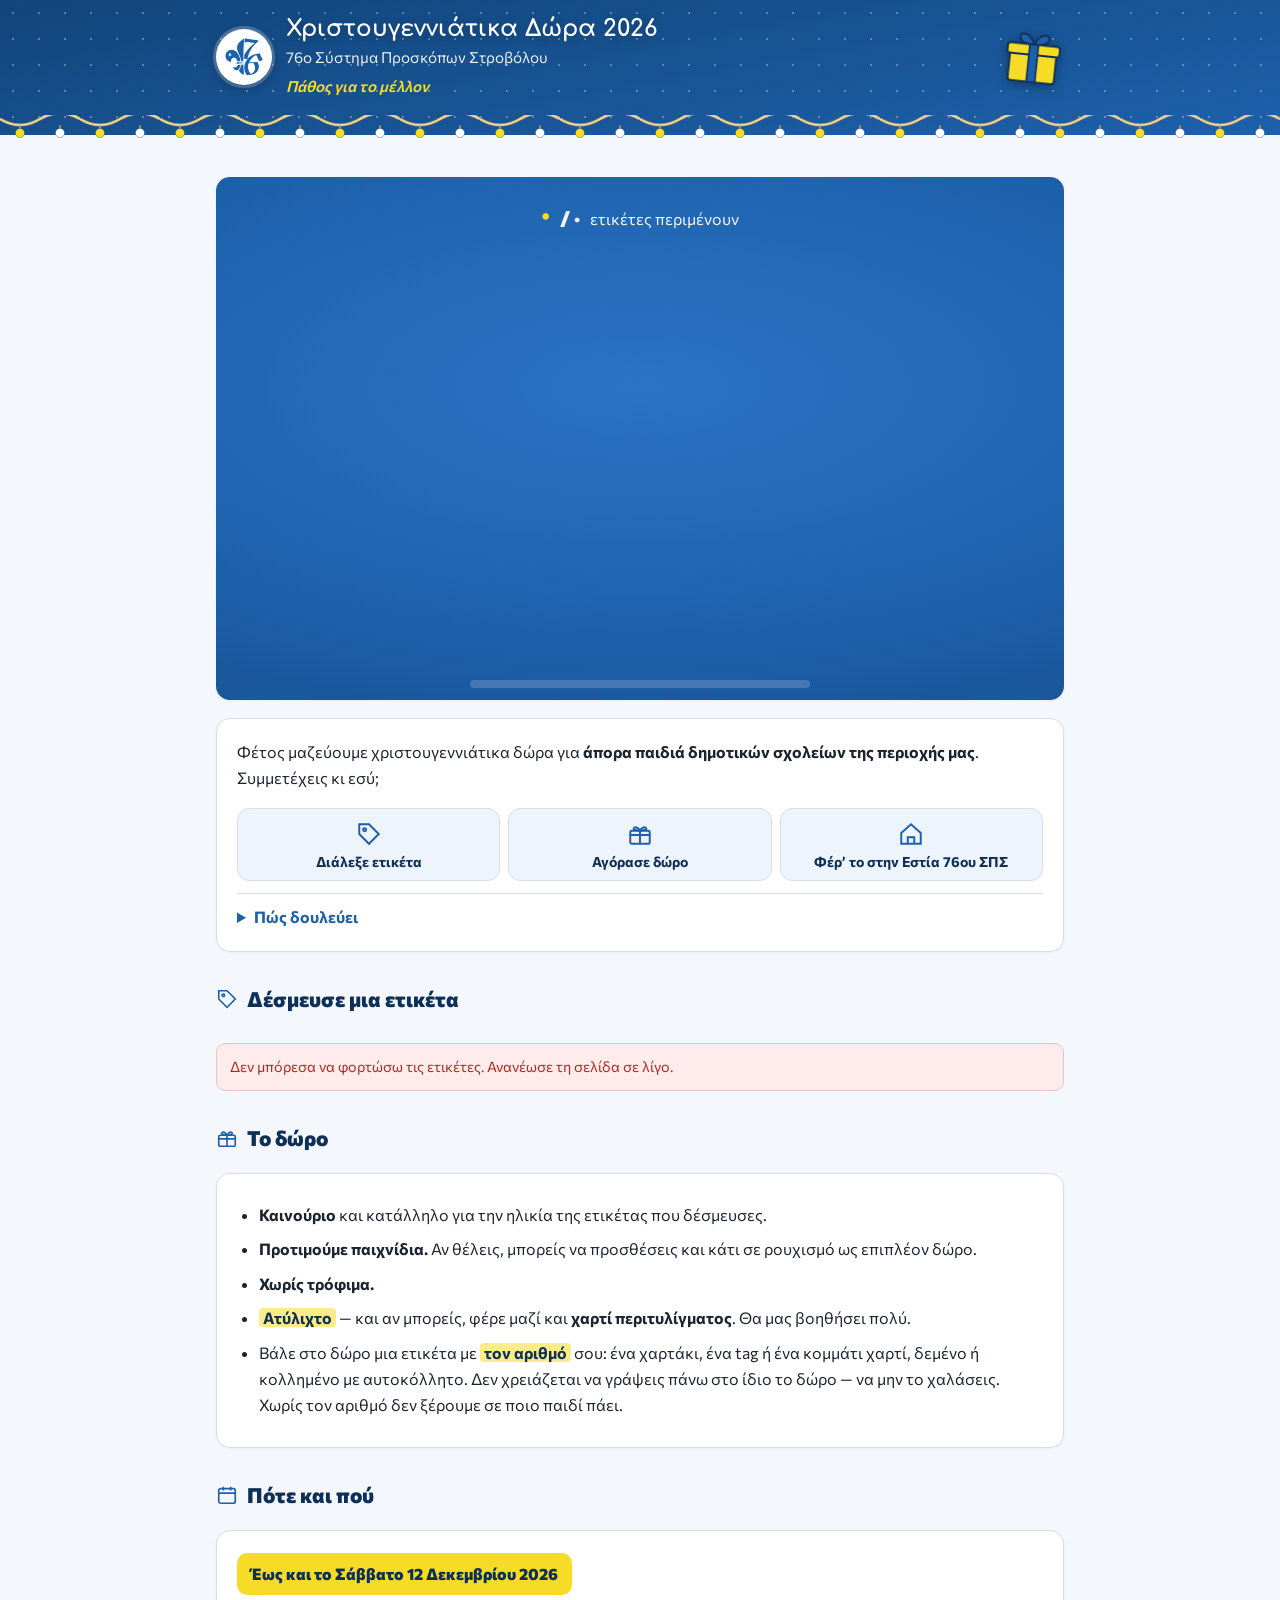
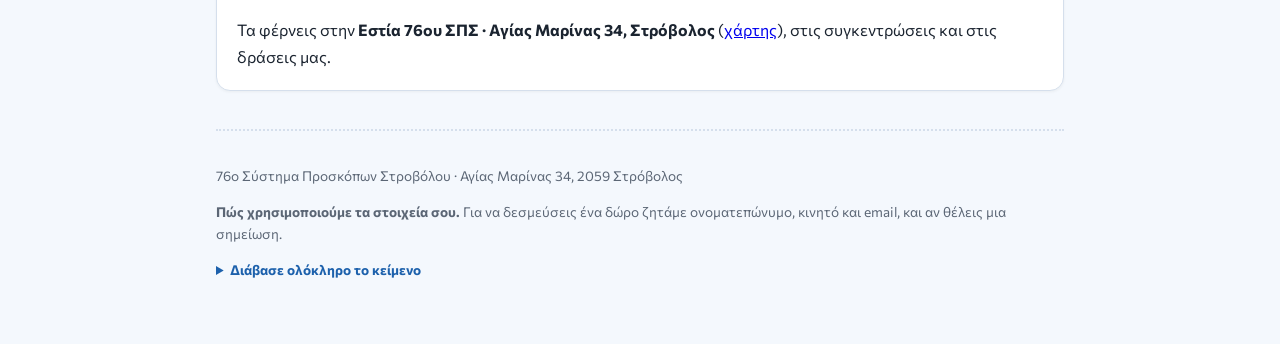
==== commit add4a20f: "Δώρα 2026: νέο στυλ αφίσας (δέντρο με ετικέτες, μπλε πάνελ, βήματα, κατηγορίες σε στήλες, γραμματοσε" ====
--- a/dora2026/dora-2026.html
+++ b/dora2026/dora-2026.html
@@ -6,6 +6,16 @@
 <title>Χριστουγεννιάτικα Δώρα 2026 · 76ο Σύστημα Προσκόπων Στροβόλου</title>
 <meta name="description" content="Δέσμευσε μια ετικέτα και χάρισε ένα χριστουγεννιάτικο δώρο σε ένα παιδί.">
 <meta name="robots" content="noindex">
+<meta property="og:type" content="website">
+<meta property="og:locale" content="el_GR">
+<meta property="og:site_name" content="76ο Σύστημα Προσκόπων Στροβόλου">
+<meta property="og:title" content="Χριστουγεννιάτικα Δώρα 2026 · 76ο Σύστημα Προσκόπων Στροβόλου">
+<meta property="og:description" content="Δέσμευσε μια ετικέτα και χάρισε ένα δώρο σε ένα παιδί της περιοχής μας. Μέχρι το Σάββατο 12 Δεκεμβρίου.">
+<meta property="og:url" content="https://formes.76.life/dora2026/dora-2026.html">
+<meta property="og:image" content="https://formes.76.life/dora2026/dora-2026-og.png">
+<meta property="og:image:width" content="1200">
+<meta property="og:image:height" content="630">
+<meta name="twitter:card" content="summary_large_image">
 <meta name="theme-color" content="#12457a">
 <style>
 :root{
@@ -32,7 +42,7 @@
 
 /* ---------- κεφαλίδα ---------- */
 header{position:relative;background:linear-gradient(170deg,var(--vathy),var(--prasino));
-  color:#fff;padding:16px 0 30px;overflow:hidden}
+  color:#fff;padding:16px 0 30px;overflow:hidden;position:relative}
 header::before{content:"";position:absolute;inset:0;opacity:.3;
   background-image:radial-gradient(circle,#fff 1px,transparent 1.4px);
   background-size:26px 26px}
@@ -118,6 +128,60 @@
 footer a{color:var(--prasino)}
 .krufo{display:none}
 @media (prefers-reduced-motion:reduce){*{animation:none!important;transition:none!important}#xioni{display:none}}
+
+/* ═══ v3 · στυλ αφίσας (26/11/2026, «76 – Communications») ═══════════════════════════════════════ */
+@font-face{font-family:"Comfortaa";font-weight:700;font-display:swap;src:url(fonts/comfortaa-greek-700-normal.woff2) format("woff2");unicode-range:U+0370-0377,U+037A-037F,U+0384-038A,U+038C,U+038E-03A1,U+03A3-03FF}
+@font-face{font-family:"Comfortaa";font-weight:700;font-display:swap;src:url(fonts/comfortaa-latin-700-normal.woff2) format("woff2");unicode-range:U+0000-00FF,U+0131,U+0152-0153,U+02BB-02BC,U+02C6,U+02DA,U+02DC,U+2000-206F,U+20AC,U+2122,U+2191,U+2193,U+2212,U+2215,U+FEFF,U+FFFD}
+@font-face{font-family:"Commissioner";font-weight:100 900;font-display:swap;src:url(fonts/commissioner-greek-wght-normal.woff2) format("woff2");unicode-range:U+0370-0377,U+037A-037F,U+0384-038A,U+038C,U+038E-03A1,U+03A3-03FF}
+@font-face{font-family:"Commissioner";font-weight:100 900;font-display:swap;src:url(fonts/commissioner-latin-wght-normal.woff2) format("woff2");unicode-range:U+0000-00FF,U+0131,U+0152-0153,U+02BB-02BC,U+02C6,U+02DA,U+02DC,U+2000-206F,U+20AC,U+2122,U+2191,U+2193,U+2212,U+2215,U+FEFF,U+FFFD}
+:root{--kokkino:#0E2F57;--kokkino-anoixto:#1D61AC;--kitrino:#F6DC26;--vathy-mple:#0E2F57}
+body,button,input,select,textarea{font-family:"Commissioner",system-ui,-apple-system,"Segoe UI",Roboto,Arial,sans-serif}
+h1{font-family:"Comfortaa","Commissioner",sans-serif;font-weight:700;text-shadow:0 2px 10px rgba(0,0,0,.25)}
+h2,.serif,.arith{font-family:"Commissioner",system-ui,sans-serif;font-weight:800}
+h2{color:var(--vathy-mple)}
+.moto{font-family:"Commissioner",sans-serif;font-weight:600;color:var(--kitrino)}
+.arithmoi span{font-family:"Commissioner",sans-serif;font-weight:800}
+.gyrlanta{height:26px;bottom:-6px;background:url("data:image/svg+xml,%3Csvg xmlns=%22http://www.w3.org/2000/svg%22 width=%2280%22 height=%2226%22 viewBox=%220 0 80 26%22%3E%3Cpath d=%22M0%2C4 Q20%2C16 40%2C4 T80%2C4%22 fill=%22none%22 stroke=%22%23B8975A%22 stroke-width=%223.2%22/%3E%3Cpath d=%22M0%2C4 Q20%2C16 40%2C4 T80%2C4%22 fill=%22none%22 stroke=%22%23E9D7A8%22 stroke-width=%221.8%22/%3E%3Cpath d=%22M20%2C10.2 v4%22 stroke=%22%23B8975A%22 stroke-width=%221.6%22/%3E%3Ccircle cx=%2220%22 cy=%2218%22 r=%224.6%22 fill=%22%23F6DC26%22 stroke=%22%230E2F57%22 stroke-opacity=%22.35%22/%3E%3Cpath d=%22M60%2C10.2 v4%22 stroke=%22%23B8975A%22 stroke-width=%221.6%22/%3E%3Ccircle cx=%2260%22 cy=%2218%22 r=%224.6%22 fill=%22%23ffffff%22 stroke=%22%230E2F57%22 stroke-opacity=%22.35%22/%3E%3C/svg%3E") repeat-x 0 0/80px 26px;clip-path:none}
+header{padding-bottom:36px;overflow:visible}
+header::before{overflow:hidden}
+.lathos{color:#b3261e}
+.prwto{background:#1D61AC;color:#fff}.prwto:hover{background:#174F8E}
+.tonos{color:var(--vathy-mple);background:rgba(246,220,38,.55);padding:0 .25em;border-radius:4px}
+.panel{background:radial-gradient(120% 80% at 50% 40%,#2A74C4,#1D61AC 60%,#174F8E);border:0;color:#fff;margin-top:26px;padding:18px 16px 12px;position:relative}
+.panel .metritis{justify-content:center;gap:10px;flex-wrap:nowrap;white-space:nowrap}
+.panel .arith{color:var(--kitrino);font-size:3rem;font-family:"Comfortaa","Commissioner",sans-serif}
+.panel .apo{font-size:1.4rem;font-weight:800;opacity:.92}
+.panel .lex{font-size:1rem;opacity:.95;line-height:1.2;white-space:nowrap}
+@media(max-width:420px){.panel .arith{font-size:2.3rem}.panel .apo{font-size:1.1rem}.panel .lex{font-size:.85rem}.panel .metritis{gap:6px}}
+.panel .bar{background:rgba(255,255,255,.18);border:0;height:8px;margin:10px auto 0;max-width:340px}
+.panel .bar i{background:var(--kitrino)}
+.panel svg#dentro{max-width:340px}
+.vimata{display:flex;gap:8px;align-items:stretch;margin:14px 0 4px;padding:0;list-style:none}
+.vimata li{flex:1;text-align:center;background:#eef4fb;border:1px solid var(--grammi);border-radius:12px;padding:12px 6px 10px;font-weight:700;font-size:.88rem;line-height:1.25;color:var(--vathy-mple)}
+.vimata li svg{display:block;margin:0 auto 6px}
+details.pws{margin-top:12px;border-top:1px solid var(--grammi);padding-top:10px}
+details.pws summary,details.idiot summary{cursor:pointer;font-weight:700;color:var(--prasino)}
+details.pws p{margin:.7em 0 0}
+.omades{display:grid;grid-template-columns:1fr;gap:6px 18px}
+@media(min-width:640px){.omades{grid-template-columns:1fr 1fr}}
+.omada h3{margin:14px 0 8px;font-size:1.05rem;font-weight:800;color:var(--vathy-mple);display:flex;align-items:center;gap:8px}
+.omada h3::before{content:"";width:10px;height:10px;border-radius:50%;background:var(--kitrino);box-shadow:0 0 0 2px var(--prasino)}
+.omada .plegma-s{display:grid;gap:10px}
+button.kat{all:unset;cursor:pointer;box-sizing:border-box;display:flex;align-items:center;gap:12px;width:100%;background:var(--karta);border:2px solid var(--grammi);border-radius:12px;padding:12px 14px;transition:transform .15s,border-color .15s,box-shadow .15s}
+button.kat::before,button.kat::after{content:none}
+button.kat svg{flex:none}
+button.kat .keim{flex:1;min-width:0}
+button.kat .onoma{display:block;font-weight:700;font-size:1rem;line-height:1.25}
+button.kat .ilikia{display:block;font-size:.82rem;color:var(--sbhsto)}
+button.kat .xapi{flex:none;font-size:.8rem;font-weight:800;border-radius:99px;padding:3px 10px;background:var(--kitrino);color:#0E2F57}
+button.kat:hover:not([disabled]),button.kat:focus-visible{transform:translateY(-2px);border-color:var(--kitrino);box-shadow:0 0 0 3px rgba(246,220,38,.55),0 6px 16px rgba(29,97,172,.18)}
+button.kat[disabled]{cursor:not-allowed;background:#eef2f8;opacity:.8}
+button.kat[disabled] .xapi{background:#d5dbe3;color:#5b6675}
+button.kat[disabled] .onoma{color:var(--sbhsto)}
+.imerominia{display:inline-block;background:var(--kitrino);color:#0E2F57;font-weight:800;border-radius:10px;padding:8px 14px;margin:2px 0 6px}
+#koumpi-kratisis{display:none;position:fixed;left:14px;right:14px;bottom:14px;z-index:5;border:0;border-radius:14px;padding:15px;font:800 1.05rem "Commissioner",sans-serif;background:var(--kitrino);color:#0E2F57;box-shadow:0 8px 24px rgba(14,47,87,.35);cursor:pointer}
+@media(max-width:719px){#koumpi-kratisis.fainetai{display:block}body{padding-bottom:76px}}
+.doro-kef{filter:drop-shadow(0 3px 6px rgba(0,0,0,.3))}
 </style>
 </head>
 <body>
@@ -131,7 +195,7 @@
       <div class="keim"><h1>Χριστουγεννιάτικα Δώρα 2026</h1>
       <p class="ypo">76ο Σύστημα Προσκόπων Στροβόλου</p>
       <p class="moto">Πάθος για το μέλλον</p></div>
-      <svg class="doro-kef" viewBox="0 0 64 64" aria-hidden="true"><rect x="8" y="26" width="48" height="32" rx="3" fill="#c0392b" stroke="rgba(0,0,0,.25)"/><rect x="5" y="19" width="54" height="11" rx="3" fill="#d94a3a" stroke="rgba(0,0,0,.25)"/><rect x="28" y="19" width="8" height="39" fill="#F6DC26"/><path d="M32 19C26 6 14 8 18 15c2 4 10 4 14 4zM32 19c6-13 18-11 14-4-2 4-10 4-14 4z" fill="#F6DC26" stroke="rgba(0,0,0,.25)"/></svg>
+      <svg class="doro-kef" viewBox="0 0 64 64" aria-hidden="true"><rect x="8" y="26" width="48" height="32" rx="3" fill="#F6DC26" stroke="#0E2F57" stroke-width="2"/><rect x="5" y="19" width="54" height="11" rx="3" fill="#F6DC26" stroke="#0E2F57" stroke-width="2"/><rect x="27.5" y="19" width="9" height="39" fill="#1D61AC" stroke="#0E2F57" stroke-width="1.6"/><path d="M32 19C26 5 13 7 18 15c2 4 10 4 14 4zM32 19c6-14 19-12 14-4-2 4-10 4-14 4z" fill="#1D61AC" stroke="#0E2F57" stroke-width="1.8"/></svg>
     </div>
   </div>
   <div class="gyrlanta"></div>
@@ -139,30 +203,31 @@
 
 <div class="wrap">
 
+  <div class="karta panel">
+    <div class="metritis">
+      <span class="arith" id="m-eleuthera">·</span>
+      <span class="apo">/ <span id="m-synolo">·</span></span>
+      <span class="lex">ετικέτες περιμένουν</span>
+    </div>
+    <svg id="dentro" viewBox="-4 -12 408 498" role="img" aria-label="Χριστουγεννιάτικο δέντρο με τις ετικέτες που περιμένουν" style="display:block;width:100%;max-width:340px;margin:12px auto 0"></svg>
+    <div class="bar" aria-hidden="true"><i id="m-bar"></i></div>
+  </div>
+
   <div class="karta">
-    <p style="margin-top:0">Φέτος μαζεύουμε χριστουγεννιάτικα δώρα για <strong>άπορα παιδιά δημοτικών σχολείων της περιοχής μας</strong>. Τα παραδίδουμε στα σχολεία και εκείνα τα δίνουν στα παιδιά.</p>
-    <p>Καλούμε <strong>όλους</strong> — γονείς, βαθμοφόρους, παλαιούς προσκόπους και φίλους του Συστήματος — να συμμετάσχουν σε αυτή την όμορφη προσπάθεια. Είναι <strong>μια καλή πράξη</strong> γι’ αυτά τα Χριστούγεννα — και χωράει ο καθένας. Συμμετέχεις κι εσύ;</p>
-    <p style="margin-bottom:0">Κάθε ετικέτα πιο κάτω είναι <strong>ένα παιδί</strong> και γράφει μόνο <strong>τάξη και φύλο</strong> — τίποτα που να ταυτοποιεί κάποιον. Δεν χρειάζεται να ξέρουμε ποιο ακριβώς παιδί θα πάρει το δώρο· αρκεί το δώρο να είναι κατάλληλο γι’ αυτό. Δεσμεύεις μια ετικέτα, φέρνεις το δώρο και η ετικέτα βγαίνει από το δέντρο.</p>
-  </div>
-
-  <div class="karta">
-    <div class="metritis">
-      <svg width="34" height="34" viewBox="0 0 24 24" fill="none" stroke="#9e2a2b" stroke-width="1.8" aria-hidden="true">
-        <rect x="3" y="9" width="18" height="12" rx="1.5"/><path d="M3 13h18M12 9v12"/>
-        <path d="M12 9S9.5 4.5 7 6s1 3 5 3zM12 9s2.5-4.5 5-3-1 3-5 3z"/>
-      </svg>
-      <div>
-        <span class="arith" id="m-eleuthera">·</span>
-        <span>ετικέτες περιμένουν ακόμη — από <span id="m-synolo">·</span></span>
-      </div>
-    </div>
-    <svg id="dentro" viewBox="0 0 300 250" role="img" aria-label="Χριστουγεννιάτικο δέντρο με τις ετικέτες που περιμένουν" style="display:block;width:100%;max-width:300px;margin:14px auto 0"></svg>
-  </div>
-
-  <h2>
-    <svg width="22" height="22" viewBox="0 0 24 24" fill="none" stroke="#1D61AC" stroke-width="1.8" aria-hidden="true">
-      <path d="M12 2l3.5 5h-7zM9 7l-4 6h14l-4-6zM6.5 13L3 20h18l-3.5-7zM11 20v2h2v-2"/>
-    </svg>
+    <p style="margin-top:0">Φέτος μαζεύουμε χριστουγεννιάτικα δώρα για <strong>άπορα παιδιά δημοτικών σχολείων της περιοχής μας</strong>. Συμμετέχεις κι εσύ;</p>
+    <ol class="vimata">
+      <li><svg width="26" height="26" viewBox="0 0 24 24" fill="none" stroke="#1D61AC" stroke-width="1.8" aria-hidden="true"><path d="M3 3h9l9 9-9 9-9-9z"/><circle cx="8" cy="8" r="1.4"/></svg>Διάλεξε ετικέτα</li>
+      <li><svg width="26" height="26" viewBox="0 0 24 24" fill="none" stroke="#1D61AC" stroke-width="1.8" aria-hidden="true"><rect x="3" y="9" width="18" height="12" rx="1.5"/><path d="M3 13h18M12 9v12M12 9S9.5 4.5 7 6s1 3 5 3zM12 9s2.5-4.5 5-3-1 3-5 3z"/></svg>Αγόρασε δώρο</li>
+      <li><svg width="26" height="26" viewBox="0 0 24 24" fill="none" stroke="#1D61AC" stroke-width="1.8" aria-hidden="true"><path d="M3 11l9-8 9 8v10H3z"/><path d="M9 21v-6h6v6"/></svg>Φέρ’ το στην Εστία 76ου ΣΠΣ</li>
+    </ol>
+    <details class="pws"><summary>Πώς δουλεύει</summary>
+      <p>Καλούμε <strong>όλους</strong> — γονείς, βαθμοφόρους, παλαιούς προσκόπους και φίλους του Συστήματος — να συμμετάσχουν σε αυτή την όμορφη προσπάθεια. Είναι <strong>μια καλή πράξη</strong> γι’ αυτά τα Χριστούγεννα — και χωράει ο καθένας. Τα δώρα τα παραδίδουμε στα σχολεία και εκείνα τα δίνουν στα παιδιά.</p>
+      <p>Κάθε ετικέτα είναι <strong>ένα παιδί</strong> και γράφει μόνο <strong>τάξη και φύλο</strong> — τίποτα που να ταυτοποιεί κάποιον. Δεν χρειάζεται να ξέρουμε ποιο ακριβώς παιδί θα πάρει το δώρο· αρκεί το δώρο να είναι κατάλληλο γι’ αυτό. Δεσμεύεις μια ετικέτα, φέρνεις το δώρο και η ετικέτα βγαίνει από το δέντρο.</p>
+    </details>
+  </div>
+
+  <h2 id="kategories">
+    <svg width="22" height="22" viewBox="0 0 24 24" fill="none" stroke="#1D61AC" stroke-width="1.8" aria-hidden="true"><path d="M3 3h9l9 9-9 9-9-9z"/><circle cx="8" cy="8" r="1.4"/></svg>
     Δέσμευσε μια ετικέτα
   </h2>
   <div id="plegma" class="plegma" aria-live="polite">
@@ -171,7 +236,7 @@
   <div id="genikoLathos" class="lathos krufo"></div>
 
   <h2>
-    <svg width="22" height="22" viewBox="0 0 24 24" fill="none" stroke="#9e2a2b" stroke-width="1.8" aria-hidden="true">
+    <svg width="22" height="22" viewBox="0 0 24 24" fill="none" stroke="#1D61AC" stroke-width="1.8" aria-hidden="true">
       <rect x="3" y="9" width="18" height="12" rx="1.5"/><path d="M3 13h18M12 9v12"/>
       <path d="M12 9S9.5 4.5 7 6s1 3 5 3zM12 9s2.5-4.5 5-3-1 3-5 3z"/>
     </svg>
@@ -194,16 +259,22 @@
     Πότε και πού
   </h2>
   <div class="karta">
-    <p style="margin-top:0">Μαζεύουμε δώρα <span class="tonos">μέχρι και το Σάββατο 12 Δεκεμβρίου 2026</span>.</p>
-    <p style="margin-bottom:0">Τα φέρνεις στην <strong>Εστία του Συστήματος</strong>, στις συγκεντρώσεις και στις δράσεις μας.</p>
+    <p style="margin-top:0"><span class="imerominia">Έως και το Σάββατο 12 Δεκεμβρίου 2026</span></p>
+    <p style="margin-bottom:0">Τα φέρνεις στην <strong>Εστία 76ου ΣΠΣ · Αγίας Μαρίνας 34, Στρόβολος</strong> (<a href="https://www.google.com/maps/search/?api=1&query=%CE%91%CE%B3%CE%AF%CE%B1%CF%82+%CE%9C%CE%B1%CF%81%CE%AF%CE%BD%CE%B1%CF%82+34+%CE%A3%CF%84%CF%81%CF%8C%CE%B2%CE%BF%CE%BB%CE%BF%CF%82" target="_blank" rel="noopener">χάρτης</a>), στις συγκεντρώσεις και στις δράσεις μας.</p>
   </div>
 
   <footer>
     <p>76ο Σύστημα Προσκόπων Στροβόλου · Αγίας Μαρίνας 34, 2059 Στρόβολος</p>
-    <p>Για να δεσμεύσεις ένα δώρο ζητάμε ονοματεπώνυμο, κινητό και email, και αν θέλεις μια σημείωση. Τα χρησιμοποιούμε μόνο για αυτή τη δράση: στο email σου στέλνουμε επιβεβαίωση με τον αριθμό της ετικέτας και τις οδηγίες παράδοσης, το πολύ δύο υπενθυμίσεις αν το δώρο δεν έχει φτάσει ακόμη, και ένα ευχαριστώ όταν φτάσει. Το κινητό το χρησιμοποιούμε μόνο αν χρειαστεί να συνεννοηθούμε για την παράδοση. Δεν σου στέλνουμε τίποτε άλλο και δεν κρατάμε τα στοιχεία σου για επόμενες δράσεις. Τα στοιχεία σου τα βλέπουν ο Αρχηγός Συστήματος και οι βαθμοφόροι που οργανώνουν τη δράση· φυλάσσονται στο μητρώο του Συστήματος και διαγράφονται 14 ημέρες μετά την παράδοση, το αργότερο στις 31 Δεκεμβρίου 2026. Το αρχείο αποστολής των email (παραλήπτης, θέμα, ώρα) το κρατάμε 90 ημέρες. Για να προστατεύουμε τη σελίδα από κατάχρηση, κρατάμε για 48 ώρες ένα κωδικοποιημένο αποτύπωμα της σύνδεσής σου και του email σου. Στις ετικέτες και στα email δεν υπάρχουν ποτέ στοιχεία παιδιών. Για διόρθωση ή ακύρωση γράψε μας στο as@76.life.
+    <p><strong>Πώς χρησιμοποιούμε τα στοιχεία σου.</strong> Για να δεσμεύσεις ένα δώρο ζητάμε ονοματεπώνυμο, κινητό και email, και αν θέλεις μια σημείωση.</p>
+    <details class="idiot"><summary>Διάβασε ολόκληρο το κείμενο</summary>
+    <p>Τα χρησιμοποιούμε μόνο για αυτή τη δράση: στο email σου στέλνουμε επιβεβαίωση με τον αριθμό της ετικέτας και τις οδηγίες παράδοσης, το πολύ δύο υπενθυμίσεις αν το δώρο δεν έχει φτάσει ακόμη, και ένα ευχαριστώ όταν φτάσει. Το κινητό το χρησιμοποιούμε μόνο αν χρειαστεί να συνεννοηθούμε για την παράδοση. Δεν σου στέλνουμε τίποτε άλλο και δεν κρατάμε τα στοιχεία σου για επόμενες δράσεις. Τα στοιχεία σου τα βλέπουν ο Αρχηγός Συστήματος και οι βαθμοφόροι που οργανώνουν τη δράση· φυλάσσονται στο μητρώο του Συστήματος και διαγράφονται 14 ημέρες μετά την παράδοση, το αργότερο στις 31 Δεκεμβρίου 2026. Το αρχείο αποστολής των email (παραλήπτης, θέμα, ώρα) το κρατάμε 90 ημέρες. Για να προστατεύουμε τη σελίδα από κατάχρηση, κρατάμε για 48 ώρες ένα κωδικοποιημένο αποτύπωμα της σύνδεσής σου και του email σου. Στις ετικέτες και στα email δεν υπάρχουν ποτέ στοιχεία παιδιών. Για διόρθωση ή ακύρωση γράψε μας στο as@76.life.
        Περισσότερα στο <a href="https://76.life/privacy/dilosi" target="_blank" rel="noopener">76.life/privacy/dilosi</a>.</p>
+  
+    </details>
   </footer>
 </div>
+
+<button type="button" id="koumpi-kratisis" aria-label="Δέσμευσε ετικέτα">Δέσμευσε ετικέτα</button>
 
 <dialog id="dlg">
   <form class="dlg" id="frm" method="dialog">
@@ -253,6 +324,55 @@
 </dialog>
 
 <script>
+/* 76ο ΣΠ Στροβόλου — Δέντρο Δώρων 2026 (στυλ αφίσας)
+ * Αντικαθιστά τη zwgrafiseDentro(el, sy) της σελίδας dora2026. Ίδια υπογραφή, ίδια λογική:
+ *   sy = σύνολο ετικετών, el = ελεύθερες. Κάθε ετικέτα έχει σταθερή θέση· όσο δεσμεύονται,
+ *   φεύγουν «από παντού» με σταθερή σειρά (όπως σήμερα) και κάτω από το δέντρο μαζεύονται δώρα.
+ * Χρειάζεται: <svg id="dentro" viewBox="-4 -12 408 498"> σε μπλε φόντο (#1D61AC). Καμία αλλαγή σε δεδομένα.
+ */
+(function (w) {
+  var BASE = "<rect x=\"184\" y=\"440\" width=\"32\" height=\"34\" rx=\"4\" fill=\"#B8975A\" stroke=\"#0E2F57\" stroke-width=\"2\"/><polygon points=\"200,280 26,444 374,444\" fill=\"#fff\" stroke=\"#fff\" stroke-width=\"20\" stroke-linejoin=\"round\"/><polygon points=\"200,286 200,444 370,444\" fill=\"#DCE8F6\" opacity=\".75\"/><polygon points=\"200,194 58,354 342,354\" fill=\"#fff\" stroke=\"#fff\" stroke-width=\"20\" stroke-linejoin=\"round\"/><polygon points=\"200,200 200,354 338,354\" fill=\"#DCE8F6\" opacity=\".75\"/><polygon points=\"200,114 92,252 308,252\" fill=\"#fff\" stroke=\"#fff\" stroke-width=\"20\" stroke-linejoin=\"round\"/><polygon points=\"200,120 200,252 304,252\" fill=\"#DCE8F6\" opacity=\".75\"/><polygon points=\"200,56 128,152 272,152\" fill=\"#fff\" stroke=\"#fff\" stroke-width=\"20\" stroke-linejoin=\"round\"/><polygon points=\"200,62 200,152 268,152\" fill=\"#DCE8F6\" opacity=\".75\"/><path d=\"M140,134 Q200,166 262,128\" fill=\"none\" stroke=\"#B8975A\" stroke-width=\"3.2\" stroke-linecap=\"round\"/><path d=\"M140,134 Q200,166 262,128\" fill=\"none\" stroke=\"#E9D7A8\" stroke-width=\"3.2\" stroke-linecap=\"round\" stroke-dasharray=\"3 4\"/><path d=\"M104,228 Q200,268 300,222\" fill=\"none\" stroke=\"#B8975A\" stroke-width=\"3.2\" stroke-linecap=\"round\"/><path d=\"M104,228 Q200,268 300,222\" fill=\"none\" stroke=\"#E9D7A8\" stroke-width=\"3.2\" stroke-linecap=\"round\" stroke-dasharray=\"3 4\"/><path d=\"M70,328 Q200,376 334,322\" fill=\"none\" stroke=\"#B8975A\" stroke-width=\"3.2\" stroke-linecap=\"round\"/><path d=\"M70,328 Q200,376 334,322\" fill=\"none\" stroke=\"#E9D7A8\" stroke-width=\"3.2\" stroke-linecap=\"round\" stroke-dasharray=\"3 4\"/><path d=\"M38,420 Q200,472 362,414\" fill=\"none\" stroke=\"#B8975A\" stroke-width=\"3.2\" stroke-linecap=\"round\"/><path d=\"M38,420 Q200,472 362,414\" fill=\"none\" stroke=\"#E9D7A8\" stroke-width=\"3.2\" stroke-linecap=\"round\" stroke-dasharray=\"3 4\"/><ellipse cx=\"200\" cy=\"478\" rx=\"196\" ry=\"6\" fill=\"#0E2F57\" opacity=\".22\"/>", TOP = "<polygon points=\"200.0,-8.0 214.1,16.6 241.8,22.4 222.8,43.4 225.9,71.6 200.0,60.0 174.1,71.6 177.2,43.4 158.2,22.4 185.9,16.6\" fill=\"#F6DC26\" stroke=\"#0E2F57\" stroke-width=\"2\" stroke-linejoin=\"round\"/><circle cx=\"200\" cy=\"38\" r=\"17.5\" fill=\"#fff\"/><path d=\"M287.0,574.9C259.1,559.7 234.2,535.5 221.9,511.8L219.0,506.1L224.5,497.6C236.0,480.0 246.7,453.5 250.6,433.2C252.3,424.4 252.4,424.1 254.9,424.5C256.3,424.8 264.5,425.2 273.1,425.6L288.6,426.2L289.9,457.3C291.0,486.9 292.6,505.0 294.9,515.0C296.1,520.1 296.4,579.0 295.2,579.0C294.8,579.0 291.1,577.1 287.0,574.9ZM339.5,577.1C336.0,575.5 334.2,572.7 325.6,554.9C311.1,524.7 305.9,508.2 304.0,486.3C300.0,441.0 305.7,412.1 326.8,370.6C342.1,340.3 358.4,318.4 376.6,303.1C413.4,272.3 459.8,253.7 521.2,245.1C544.2,241.8 540.0,239.0 554.3,267.8C568.9,297.2 590.0,342.2 590.0,343.8C590.0,344.5 589.5,345.0 589.0,345.0C588.4,345.0 576.6,349.5 562.6,355.0C548.7,360.5 536.9,365.0 536.4,365.0C535.8,365.0 530.9,355.7 525.5,344.2C520.1,332.8 509.7,310.8 502.2,295.3L488.8,267.1L481.7,270.6C450.7,286.2 422.3,311.8 399.5,344.5C392.7,354.3 378.0,378.6 378.0,380.2C378.0,381.4 397.0,381.2 449.0,379.4C474.6,378.6 498.9,378.0 503.0,378.2L510.5,378.5L514.2,386.0C523.6,405.0 528.4,425.4 528.4,446.0C528.5,468.4 524.7,484.3 514.9,502.9C493.0,544.7 455.8,568.0 398.6,575.5C384.8,577.3 342.5,578.5 339.5,577.1ZM414.6,556.5C433.7,547.8 450.5,531.9 459.5,514.0C471.7,489.7 473.3,458.9 463.9,430.5C460.4,419.9 453.4,405.5 448.4,398.6L444.8,393.8L415.7,394.4C399.6,394.8 382.8,395.3 378.4,395.6L370.3,396.2L367.6,404.8C362.8,420.7 361.6,429.8 361.6,451.5C361.5,468.3 361.9,473.3 363.8,482.7C369.2,509.5 381.2,534.8 398.0,554.8C403.9,561.9 403.1,561.8 414.6,556.5ZM166.0,503.2C148.2,497.3 133.6,479.4 130.7,459.9L130.2,456.3L136.8,458.6C165.0,468.4 191.7,453.3 199.1,423.2L200.4,417.8L204.5,418.5C218.1,420.7 235.0,423.0 237.9,423.0L241.2,423.0L240.5,427.6C238.4,441.7 231.4,460.7 223.3,474.3C216.9,485.1 204.5,497.7 196.5,501.6C191.3,504.1 189.2,504.5 181.0,504.7C174.0,504.9 170.0,504.5 166.0,503.2ZM277.0,413.3C240.4,412.3 206.0,407.5 188.8,401.0C183.5,399.1 178.0,394.3 178.0,391.8C178.0,389.7 183.8,385.2 189.5,383.1C206.4,376.7 248.6,371.0 279.2,371.0L289.0,371.0L289.0,376.5L289.0,382.0L280.2,382.0C246.7,382.0 193.0,388.2 193.0,392.0C193.0,395.7 229.1,400.2 269.2,401.6L289.0,402.3L289.0,408.2C289.0,412.3 288.6,413.9 287.8,413.8C287.1,413.7 282.2,413.5 277.0,413.3ZM80.7,370.9C37.0,365.0 4.8,318.5 11.0,270.0C13.9,247.1 24.3,226.4 41.1,210.4C49.2,202.7 55.1,198.8 65.4,193.9C84.5,185.0 107.8,183.1 129.5,188.6C137.4,190.6 152.2,197.7 161.2,203.7C170.5,209.8 187.9,227.0 195.9,238.0C213.3,261.7 228.1,294.3 235.4,324.5C238.1,336.2 241.0,353.4 241.0,358.6L241.0,361.6L228.6,362.8C221.7,363.5 212.4,364.7 207.8,365.5C196.4,367.5 196.3,367.5 195.5,363.8C194.1,357.6 188.1,343.8 183.3,336.1C167.8,311.3 144.3,302.2 122.4,312.6C105.2,320.7 95.0,341.6 98.0,362.8C98.6,366.9 98.9,370.4 98.8,370.6C97.8,371.5 86.4,371.7 80.7,370.9ZM252.6,358.9C252.4,358.1 251.9,354.6 251.5,351.0C249.2,327.2 240.8,300.2 224.3,263.5C195.6,199.7 191.5,187.4 190.3,161.4C189.2,136.4 194.8,114.6 208.4,91.6C218.6,74.3 231.6,60.3 251.0,45.4C264.9,34.8 277.0,24.6 287.9,14.4L296.0,6.8L296.0,47.2C296.0,70.7 295.4,97.5 294.6,111.5C291.2,167.6 289.3,225.2 288.4,301.1L287.7,357.8L283.1,358.3C280.6,358.7 272.8,359.2 265.8,359.6C255.4,360.1 253.0,360.0 252.6,358.9ZM301.4,321.3C301.4,314.8 301.2,300.6 300.9,289.8L300.5,270.2L305.9,259.8C320.0,232.6 334.8,210.7 358.2,182.6C385.2,150.4 395.1,140.6 429.4,112.2C456.3,89.9 467.0,80.7 466.6,80.3C466.4,80.1 444.7,76.7 418.4,72.8C372.9,66.0 369.6,65.7 352.0,65.6C335.1,65.5 332.9,65.7 327.1,67.8C323.6,69.1 318.4,71.6 315.6,73.4C312.8,75.2 309.9,77.0 309.2,77.4C308.3,78.0 308.0,70.8 308.0,42.7L308.0,7.3L324.7,10.6C333.9,12.4 354.3,15.7 370.0,17.9C423.3,25.5 520.9,39.0 521.8,39.0C522.9,39.0 521.6,50.0 520.1,52.8C519.5,53.9 513.9,59.1 507.7,64.3C474.2,92.4 448.2,119.5 429.3,146.0C413.9,167.6 391.3,208.1 380.0,234.5C372.9,251.0 362.8,281.6 359.0,298.5C355.0,315.8 354.8,316.5 350.2,321.7L346.5,325.9L325.8,329.5C314.4,331.4 304.3,333.0 303.3,333.0C301.7,333.0 301.5,331.8 301.4,321.3ZM80.0,285.0C85.6,273.9 85.0,274.2 95.6,276.0C110.1,278.5 109.6,279.2 100.2,269.7L91.8,261.3L96.9,251.2C99.7,245.6 102.0,240.8 102.0,240.5C102.0,240.2 97.3,242.4 91.5,245.2L81.0,250.5L72.5,242.0C67.8,237.3 64.0,233.8 64.0,234.0C64.0,234.3 64.9,239.6 66.0,245.9C67.1,252.2 67.9,257.5 67.7,257.6C67.6,257.7 62.8,260.2 57.0,263.1C50.2,266.5 47.2,268.5 48.3,268.8C49.3,269.0 54.7,269.9 60.3,270.8L70.4,272.5L71.7,280.5C73.8,293.7 74.1,295.0 74.5,295.0C74.8,295.0 77.2,290.5 80.0,285.0Z\" fill=\"#1D61AC\" fill-rule=\"evenodd\" transform=\"translate(187.00,24.28) scale(0.0470)\"/>", SLOTS = [[166.0, 94], [234.0, 100], [140.0, 138], [180.0, 144], [220.0, 138], [260.0, 144], [132.0, 184], [166.0, 190], [200.0, 184], [234.0, 190], [268.0, 184], [100.0, 228], [140.0, 234], [180.0, 228], [220.0, 234], [260.0, 228], [300.0, 234], [96.0, 272], [130.7, 278], [165.3, 272], [200.0, 278], [234.7, 272], [269.3, 278], [304.0, 272], [72.0, 316], [108.6, 322], [145.1, 316], [181.7, 322], [218.3, 316], [254.9, 322], [291.4, 316], [328.0, 322], [92.0, 360], [122.9, 366], [153.7, 360], [184.6, 366], [215.4, 360], [246.3, 366], [277.1, 360], [308.0, 366], [62.0, 400], [131.0, 406], [200.0, 400], [269.0, 406], [338.0, 400]];
+  var Y = "#F6DC26", B = "#1D61AC", N = "#0E2F57", R2 = "#B8975A";
+  function slots(sy) {                       // 45 σταθερές θέσεις· αν οι ετικέτες γίνουν περισσότερες, δεύτερη στρώση
+    var s = SLOTS.slice(0, sy), i = 0;
+    while (s.length < sy) { var p = SLOTS[i++ % SLOTS.length]; s.push([p[0] + 14, p[1] + 22]); }
+    return s;
+  }
+  function tag(x, y, j) {
+    var rot = ((j * 37) % 25) - 12, f = j % 2 ? B : Y, k = j % 2 ? "#fff" : N;
+    return '<g class="etiketa" transform="translate(' + x + ' ' + y + ') rotate(' + rot + ') scale(.6)">'
+      + '<path d="M0,0 L0,22" stroke="' + R2 + '" stroke-width="2.4"/>'
+      + '<path d="M-17,31 L-9,22 L9,22 L17,31 L17,60 Q17,64 13,64 L-13,64 Q-17,64 -17,60 Z" fill="' + f + '" stroke="' + N + '" stroke-width="2"/>'
+      + '<circle cx="0" cy="29" r="3.2" fill="#fff" stroke="' + N + '" stroke-width="1.6"/>'
+      + '<path d="M-8,42 H8 M-8,50 H8" stroke="' + k + '" stroke-width="2.6" stroke-linecap="round" opacity=".7"/></g>';
+  }
+  function gift(x, y, s, j) {
+    var box = [Y, "#fff", B][j % 3], rib = j % 3 === 2 ? Y : (j % 3 === 1 ? Y : B), w2 = 40 * s, h2 = 28 * s;
+    return '<g class="doro" transform="translate(' + (x - w2 / 2) + ' ' + (y - h2) + ')">'
+      + '<rect width="' + w2 + '" height="' + h2 + '" rx="3" fill="' + box + '" stroke="' + N + '" stroke-width="1.8"/>'
+      + '<rect x="-2" y="-6" width="' + (w2 + 4) + '" height="9" rx="2" fill="' + box + '" stroke="' + N + '" stroke-width="1.8"/>'
+      + '<rect x="' + (w2 / 2 - 4) + '" y="-6" width="8" height="' + (h2 + 6) + '" fill="' + rib + '" stroke="' + N + '" stroke-width="1.4"/>'
+      + '<path d="M' + w2 / 2 + ',-6 C' + (w2 / 2 - 16) + ',-22 ' + (w2 / 2 - 22) + ',-4 ' + w2 / 2 + ',-6 C' + (w2 / 2 + 22) + ',-4 ' + (w2 / 2 + 16) + ',-22 ' + w2 / 2 + ',-6Z" fill="' + rib + '" stroke="' + N + '" stroke-width="1.6"/></g>';
+  }
+  // θέσεις δώρων κάτω από το δέντρο: γεμίζουν από τις άκρες προς τα μέσα, μετά δεύτερη σειρά
+  var GIFTS = [[40,478,1],[360,478,1.1],[84,478,.8],[318,478,.85],[126,478,.9],[276,478,.8],[60,446,.75],[340,446,.8],[104,450,.7],[298,450,.7],[150,478,.7],[252,478,.75]];
+  w.zwgrafiseDentro = function (el, sy) {
+    var svg = document.getElementById("dentro"); if (!svg) return;
+    svg.setAttribute("viewBox", "-4 -12 408 498");
+    var s = slots(sy).map(function (p, i) { return { k: (i * 7919) % 1000, x: p[0], y: p[1] }; });
+    s.sort(function (a, b) { return a.k - b.k; });      // σταθερή «τυχαία» σειρά, όπως σήμερα
+    var h = BASE, claimed = Math.max(0, sy - el);
+    var ng = sy ? Math.round(GIFTS.length * claimed / sy) : 0;
+    if (claimed > 0 && ng === 0) ng = 1;
+    s.slice(0, el).sort(function (a, b) { return a.y - b.y; }).forEach(function (p, j) { h += tag(p.x, p.y, j); });
+    for (var g = 0; g < ng; g++) h += gift(GIFTS[g][0], GIFTS[g][1], GIFTS[g][2], g);
+    h += TOP;
+    svg.innerHTML = h;
+  };
+})(window);
+
+</script>
+<script>
 (function(){
   "use strict";
   var API = "https://cofiscmvdagizlchrian.supabase.co/functions/v1/dora-claim?forceFunctionRegion=eu-west-2";  // εκτέλεση στο Λονδίνο, όπου η βάση
@@ -264,7 +384,8 @@
   (function(){
     if (window.matchMedia && window.matchMedia("(prefers-reduced-motion: reduce)").matches) return;
     var box = document.getElementById("xioni"), nifades = ["❄","❅","❆","·"];
-    for (var i = 0; i < 26; i++){
+    var NIF = (window.innerWidth < 600) ? 12 : 26;
+    for (var i = 0; i < NIF; i++){
       var n = document.createElement("i");
       n.textContent = nifades[i % nifades.length];
       n.style.left = (Math.random()*100) + "vw";
@@ -279,50 +400,46 @@
   function deixeLathos(el, msg){ el.textContent = msg; el.classList.remove("krufo"); }
   function kruve(el){ el.classList.add("krufo"); }
 
-  function zwgrafiseDentro(el, sy){
-    var svg = document.getElementById("dentro"); if (!svg) return;
-    var N = "http://www.w3.org/2000/svg", h = '<rect x="136" y="205" width="28" height="30" rx="3" fill="#7a5233"/>'
-      + '<polygon points="150,18 238,100 62,100" fill="#1f7a4d"/><polygon points="150,60 258,160 42,160" fill="#25905a"/><polygon points="150,100 276,212 24,212" fill="#2ea468"/>'
-      + '<polygon points="150,2 156,16 171,16 159,25 163,40 150,31 137,40 141,25 129,16 144,16" fill="#F6DC26"/>';
-    var cols = ["#c0392b","#F6DC26","#3d85cf","#ffffff"], slots = [], i;
-    for (i = 0; i < sy; i++) {
-      var t = (i + .5) / sy, y = 52 + 150 * Math.sqrt(t), hw = (y - 20) * .5;
-      slots.push({ k: (i * 7919) % 1000, x: 150 + hw * .78 * Math.sin(i * 2.399), y: y });
-    }
-    slots.sort(function(a,b){ return a.k - b.k; });          // σταθερή «τυχαία» σειρά: όσο δεσμεύονται, λιγοστεύουν από παντού
-    slots.slice(0, el).forEach(function(p, j){
-      var rot = ((j * 37) % 31) - 15, x = p.x.toFixed(1), y = p.y.toFixed(1);
-      h += '<g transform="translate(' + x + ' ' + y + ') rotate(' + rot + ')">'
-        + '<line x1="0" y1="-12" x2="0" y2="-7" stroke="#f6f1e6" stroke-width="1"/>'
-        + '<polygon points="-6,-4 0,-9 6,-4 6,8 -6,8" fill="' + cols[j % 4] + '" stroke="rgba(0,0,0,.3)" stroke-width="1"/>'
-        + '<circle cx="0" cy="-4.2" r="1.5" fill="#2ea468"/><line x1="-3" y1="1" x2="3" y2="1" stroke="rgba(0,0,0,.25)" stroke-width="1"/><line x1="-3" y1="4" x2="3" y2="4" stroke="rgba(0,0,0,.25)" stroke-width="1"/></g>';
-    });
-    svg.innerHTML = h;
-  }
-
   function metritis(kat){
     var el = kat.reduce(function(s,c){ return s + Number(c.free); }, 0);
     var sy = kat.reduce(function(s,c){ return s + Number(c.total); }, 0);
     document.getElementById("m-eleuthera").textContent = el;
     document.getElementById("m-synolo").textContent = sy;
-    zwgrafiseDentro(el, sy);
-  }
-
+    var mb = document.getElementById("m-bar"); if (mb) mb.style.width = sy ? ((sy - el) / sy * 100).toFixed(1) + "%" : "0";
+    window.zwgrafiseDentro(el, sy);
+  }
+
+  var ETIKETA = '<svg width="28" height="28" viewBox="0 0 24 24" fill="none" stroke="#1D61AC" stroke-width="1.8" aria-hidden="true"><path d="M3 3h9l9 9-9 9-9-9z"/><circle cx="8" cy="8" r="1.4" fill="#1D61AC"/></svg>';
+  function analyse(c){      // «Αγόρι · Α΄–Β΄ Δημοτικού (6–7 ετών)» → φύλο, τάξεις, ηλικίες
+    var m = /^(Αγόρι|Κορίτσι)\s*·\s*(.+?)\s*\((.+?)\)\s*$/.exec(String(c.category));
+    return m ? { fylo: m[1], taxeis: m[2], ilikia: m[3] } : null;
+  }
+  function koumpiKat(c, titlos, ilikia){
+    var free = Number(c.free), b = document.createElement("button");
+    b.className = "kat"; b.type = "button";
+    if (!free) b.disabled = true;
+    b.innerHTML = ETIKETA + '<span class="keim"><span class="onoma"></span><span class="ilikia"></span></span><span class="xapi"></span>';
+    b.querySelector(".onoma").textContent = titlos;
+    b.querySelector(".ilikia").textContent = ilikia || "";
+    b.querySelector(".xapi").textContent = free ? "απομένουν " + free : "ολοκληρώθηκε";
+    b.setAttribute("aria-label", c.category + (free ? ", απομένουν " + free : ", ολοκληρώθηκε"));
+    if (free) b.addEventListener("click", function(){ anoikseForma(c); });
+    return b;
+  }
   function zwgrafise(kat){
     metritis(kat);
     plegma.innerHTML = "";
-    kat.forEach(function(c){
-      var free = Number(c.free);
-      var b = document.createElement("button");
-      b.className = "kat"; b.type = "button";
-      if (!free) b.disabled = true;
-      b.innerHTML = '<span class="onoma"></span><span class="plithos"></span>';
-      b.querySelector(".onoma").textContent = c.category;
-      b.querySelector(".plithos").textContent = free ? "απομένουν " + free : "συμπληρώθηκε ✓";
-      b.setAttribute("aria-label", c.category + (free ? ", απομένουν " + free : ", συμπληρώθηκε"));
-      if (free) b.addEventListener("click", function(){ anoikseForma(c); });
-      plegma.appendChild(b);
+    var omades = { "Αγόρι": [], "Κορίτσι": [], "άλλα": [] };
+    kat.forEach(function(c){ var a = analyse(c); (a ? omades[a.fylo] : omades["άλλα"]).push({ c: c, a: a }); });
+    var grid = document.createElement("div"); grid.className = "omades";
+    [["Αγόρι", "Αγόρια"], ["Κορίτσι", "Κορίτσια"], ["άλλα", "Άλλες ετικέτες"]].forEach(function(g){
+      var l = omades[g[0]]; if (!l.length) return;
+      var col = document.createElement("div"); col.className = "omada";
+      col.innerHTML = '<h3></h3><div class="plegma-s"></div>'; col.querySelector("h3").textContent = g[1];
+      l.forEach(function(x){ col.querySelector(".plegma-s").appendChild(x.a ? koumpiKat(x.c, x.a.taxeis, x.a.ilikia) : koumpiKat(x.c, x.c.category, "")); });
+      grid.appendChild(col);
     });
+    plegma.appendChild(grid);
   }
 
   function anoikseForma(c){
@@ -417,6 +534,16 @@
     });
   });
 
+  (function(){
+    var kb = document.getElementById("koumpi-kratisis"), ps = document.getElementById("kategories");
+    if (!kb || !ps) return;
+    kb.addEventListener("click", function(){ ps.scrollIntoView({ behavior: "smooth", block: "start" }); });
+    if ("IntersectionObserver" in window) {
+      new IntersectionObserver(function(en){ kb.classList.toggle("fainetai", !en[0].isIntersecting && en[0].boundingClientRect.top > 0); },
+        { threshold: 0 }).observe(plegma);
+    } else kb.classList.add("fainetai");
+  })();
+
   fortwse().catch(function(){
     var f = document.getElementById("fortonei"); if (f) f.remove();
     deixeLathos(document.getElementById("genikoLathos"),
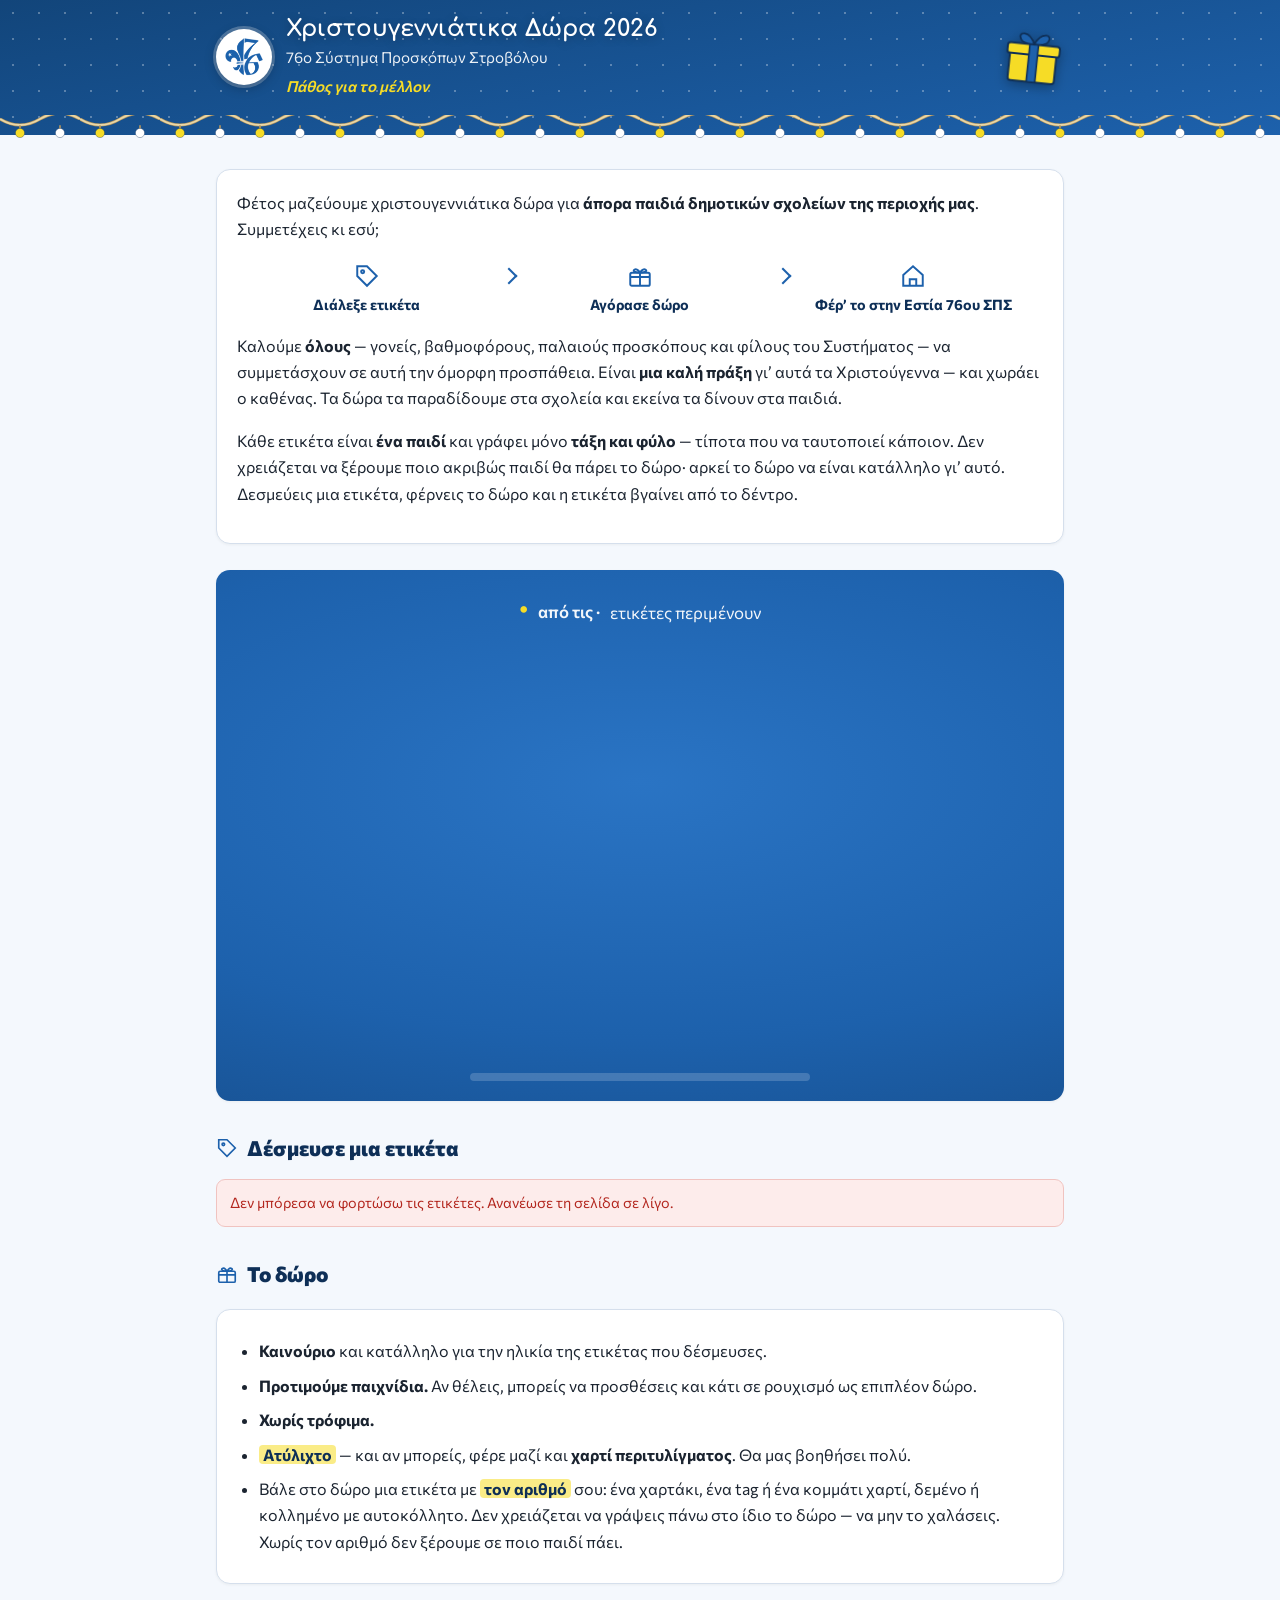
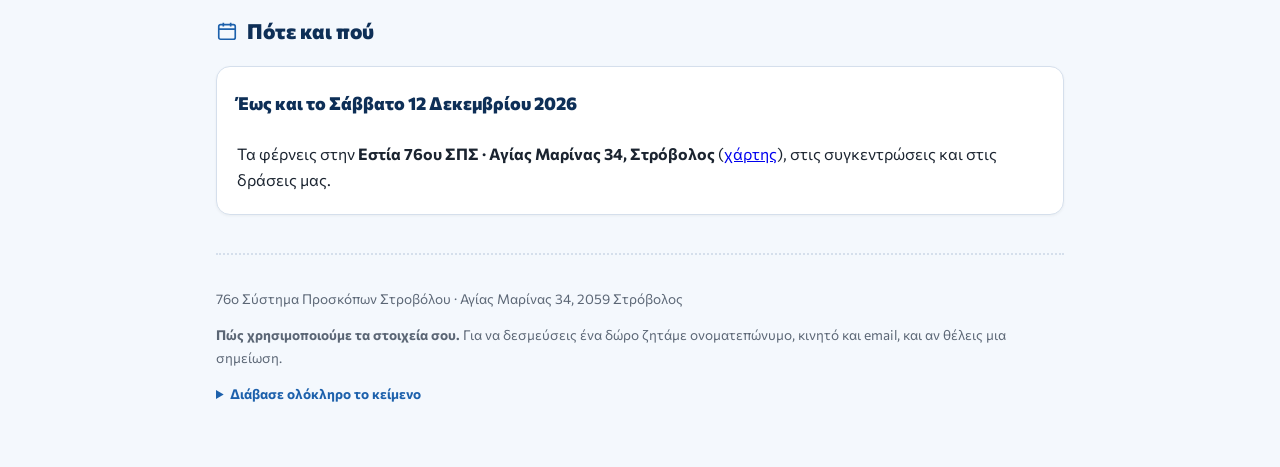
==== commit f015a44c: "Δώρα 2026: κατηγορίες 3×2, βήματα χωρίς πλαίσια, νέα σειρά ενοτήτων, κείμενο προόδου Έλεγχος Α11: κα" ====
--- a/dora2026/dora-2026.html
+++ b/dora2026/dora-2026.html
@@ -150,20 +150,24 @@
 .panel{background:radial-gradient(120% 80% at 50% 40%,#2A74C4,#1D61AC 60%,#174F8E);border:0;color:#fff;margin-top:26px;padding:18px 16px 12px;position:relative}
 .panel .metritis{justify-content:center;gap:10px;flex-wrap:nowrap;white-space:nowrap}
 .panel .arith{color:var(--kitrino);font-size:3rem;font-family:"Comfortaa","Commissioner",sans-serif}
-.panel .apo{font-size:1.4rem;font-weight:800;opacity:.92}
-.panel .lex{font-size:1rem;opacity:.95;line-height:1.2;white-space:nowrap}
-@media(max-width:420px){.panel .arith{font-size:2.3rem}.panel .apo{font-size:1.1rem}.panel .lex{font-size:.85rem}.panel .metritis{gap:6px}}
+.panel .apo{font-size:1.05rem;font-weight:600;opacity:.95;white-space:nowrap}
+.panel .lex{font-size:1.05rem;opacity:.95;line-height:1.2;white-space:nowrap}
+@media(max-width:420px){.panel .arith{font-size:2.3rem}.panel .apo{font-size:.8rem}.panel .lex{font-size:.8rem}.panel .metritis{gap:6px}}
 .panel .bar{background:rgba(255,255,255,.18);border:0;height:8px;margin:10px auto 0;max-width:340px}
+.bar-keim{text-align:center;font-size:.92rem;font-weight:600;opacity:.95;margin-top:8px}
 .panel .bar i{background:var(--kitrino)}
 .panel svg#dentro{max-width:340px}
 .vimata{display:flex;gap:8px;align-items:stretch;margin:14px 0 4px;padding:0;list-style:none}
-.vimata li{flex:1;text-align:center;background:#eef4fb;border:1px solid var(--grammi);border-radius:12px;padding:12px 6px 10px;font-weight:700;font-size:.88rem;line-height:1.25;color:var(--vathy-mple)}
+.vimata li{flex:1;text-align:center;position:relative;padding:4px 10px 4px;font-weight:700;font-size:.9rem;line-height:1.25;color:var(--vathy-mple)}
+.vimata li+li::before{content:"";position:absolute;left:-7px;top:11px;width:10px;height:10px;border-top:2.5px solid var(--prasino);border-right:2.5px solid var(--prasino);transform:rotate(45deg)}
+.vimata{gap:14px}
 .vimata li svg{display:block;margin:0 auto 6px}
 details.pws{margin-top:12px;border-top:1px solid var(--grammi);padding-top:10px}
 details.pws summary,details.idiot summary{cursor:pointer;font-weight:700;color:var(--prasino)}
 details.pws p{margin:.7em 0 0}
-.omades{display:grid;grid-template-columns:1fr;gap:6px 18px}
-@media(min-width:640px){.omades{grid-template-columns:1fr 1fr}}
+#plegma{display:block!important}.omades{display:block;width:100%}.omada{width:100%}
+.omada .plegma-s{grid-template-columns:1fr}
+@media(min-width:640px){.omada .plegma-s{grid-template-columns:repeat(3,1fr);grid-auto-rows:1fr}button.kat{flex-direction:column!important;text-align:center;justify-content:center;gap:8px!important;padding:16px 10px!important}button.kat .keim{flex:none}button.kat .onoma{white-space:nowrap}}
 .omada h3{margin:14px 0 8px;font-size:1.05rem;font-weight:800;color:var(--vathy-mple);display:flex;align-items:center;gap:8px}
 .omada h3::before{content:"";width:10px;height:10px;border-radius:50%;background:var(--kitrino);box-shadow:0 0 0 2px var(--prasino)}
 .omada .plegma-s{display:grid;gap:10px}
@@ -178,7 +182,7 @@
 button.kat[disabled]{cursor:not-allowed;background:#eef2f8;opacity:.8}
 button.kat[disabled] .xapi{background:#d5dbe3;color:#5b6675}
 button.kat[disabled] .onoma{color:var(--sbhsto)}
-.imerominia{display:inline-block;background:var(--kitrino);color:#0E2F57;font-weight:800;border-radius:10px;padding:8px 14px;margin:2px 0 6px}
+.imerominia{display:inline-block;color:#0E2F57;font-weight:800;font-size:1.12rem;margin:2px 0 6px}
 #koumpi-kratisis{display:none;position:fixed;left:14px;right:14px;bottom:14px;z-index:5;border:0;border-radius:14px;padding:15px;font:800 1.05rem "Commissioner",sans-serif;background:var(--kitrino);color:#0E2F57;box-shadow:0 8px 24px rgba(14,47,87,.35);cursor:pointer}
 @media(max-width:719px){#koumpi-kratisis.fainetai{display:block}body{padding-bottom:76px}}
 .doro-kef{filter:drop-shadow(0 3px 6px rgba(0,0,0,.3))}
@@ -203,16 +207,6 @@
 
 <div class="wrap">
 
-  <div class="karta panel">
-    <div class="metritis">
-      <span class="arith" id="m-eleuthera">·</span>
-      <span class="apo">/ <span id="m-synolo">·</span></span>
-      <span class="lex">ετικέτες περιμένουν</span>
-    </div>
-    <svg id="dentro" viewBox="-4 -12 408 498" role="img" aria-label="Χριστουγεννιάτικο δέντρο με τις ετικέτες που περιμένουν" style="display:block;width:100%;max-width:340px;margin:12px auto 0"></svg>
-    <div class="bar" aria-hidden="true"><i id="m-bar"></i></div>
-  </div>
-
   <div class="karta">
     <p style="margin-top:0">Φέτος μαζεύουμε χριστουγεννιάτικα δώρα για <strong>άπορα παιδιά δημοτικών σχολείων της περιοχής μας</strong>. Συμμετέχεις κι εσύ;</p>
     <ol class="vimata">
@@ -220,10 +214,20 @@
       <li><svg width="26" height="26" viewBox="0 0 24 24" fill="none" stroke="#1D61AC" stroke-width="1.8" aria-hidden="true"><rect x="3" y="9" width="18" height="12" rx="1.5"/><path d="M3 13h18M12 9v12M12 9S9.5 4.5 7 6s1 3 5 3zM12 9s2.5-4.5 5-3-1 3-5 3z"/></svg>Αγόρασε δώρο</li>
       <li><svg width="26" height="26" viewBox="0 0 24 24" fill="none" stroke="#1D61AC" stroke-width="1.8" aria-hidden="true"><path d="M3 11l9-8 9 8v10H3z"/><path d="M9 21v-6h6v6"/></svg>Φέρ’ το στην Εστία 76ου ΣΠΣ</li>
     </ol>
-    <details class="pws"><summary>Πώς δουλεύει</summary>
-      <p>Καλούμε <strong>όλους</strong> — γονείς, βαθμοφόρους, παλαιούς προσκόπους και φίλους του Συστήματος — να συμμετάσχουν σε αυτή την όμορφη προσπάθεια. Είναι <strong>μια καλή πράξη</strong> γι’ αυτά τα Χριστούγεννα — και χωράει ο καθένας. Τα δώρα τα παραδίδουμε στα σχολεία και εκείνα τα δίνουν στα παιδιά.</p>
+          <p>Καλούμε <strong>όλους</strong> — γονείς, βαθμοφόρους, παλαιούς προσκόπους και φίλους του Συστήματος — να συμμετάσχουν σε αυτή την όμορφη προσπάθεια. Είναι <strong>μια καλή πράξη</strong> γι’ αυτά τα Χριστούγεννα — και χωράει ο καθένας. Τα δώρα τα παραδίδουμε στα σχολεία και εκείνα τα δίνουν στα παιδιά.</p>
       <p>Κάθε ετικέτα είναι <strong>ένα παιδί</strong> και γράφει μόνο <strong>τάξη και φύλο</strong> — τίποτα που να ταυτοποιεί κάποιον. Δεν χρειάζεται να ξέρουμε ποιο ακριβώς παιδί θα πάρει το δώρο· αρκεί το δώρο να είναι κατάλληλο γι’ αυτό. Δεσμεύεις μια ετικέτα, φέρνεις το δώρο και η ετικέτα βγαίνει από το δέντρο.</p>
-    </details>
+    
+  </div>
+
+  <div class="karta panel">
+    <div class="metritis">
+      <span class="arith" id="m-eleuthera">·</span>
+      <span class="apo">από τις <span id="m-synolo">·</span></span>
+      <span class="lex">ετικέτες περιμένουν</span>
+    </div>
+    <svg id="dentro" viewBox="-4 -12 408 498" role="img" aria-label="Χριστουγεννιάτικο δέντρο με τις ετικέτες που περιμένουν" style="display:block;width:100%;max-width:340px;margin:12px auto 0"></svg>
+    <div class="bar" aria-hidden="true"><i id="m-bar"></i></div>
+    <div class="bar-keim" id="m-keim"></div>
   </div>
 
   <h2 id="kategories">
@@ -405,7 +409,8 @@
     var sy = kat.reduce(function(s,c){ return s + Number(c.total); }, 0);
     document.getElementById("m-eleuthera").textContent = el;
     document.getElementById("m-synolo").textContent = sy;
-    var mb = document.getElementById("m-bar"); if (mb) mb.style.width = sy ? ((sy - el) / sy * 100).toFixed(1) + "%" : "0";
+    var mb = document.getElementById("m-bar"); var mk = document.getElementById("m-keim"); if (mk) mk.textContent = (sy - el) + " από τις " + sy + " ετικέτες δεσμεύτηκαν";
+    if (mb) mb.style.width = sy ? ((sy - el) / sy * 100).toFixed(1) + "%" : "0";
     window.zwgrafiseDentro(el, sy);
   }
 
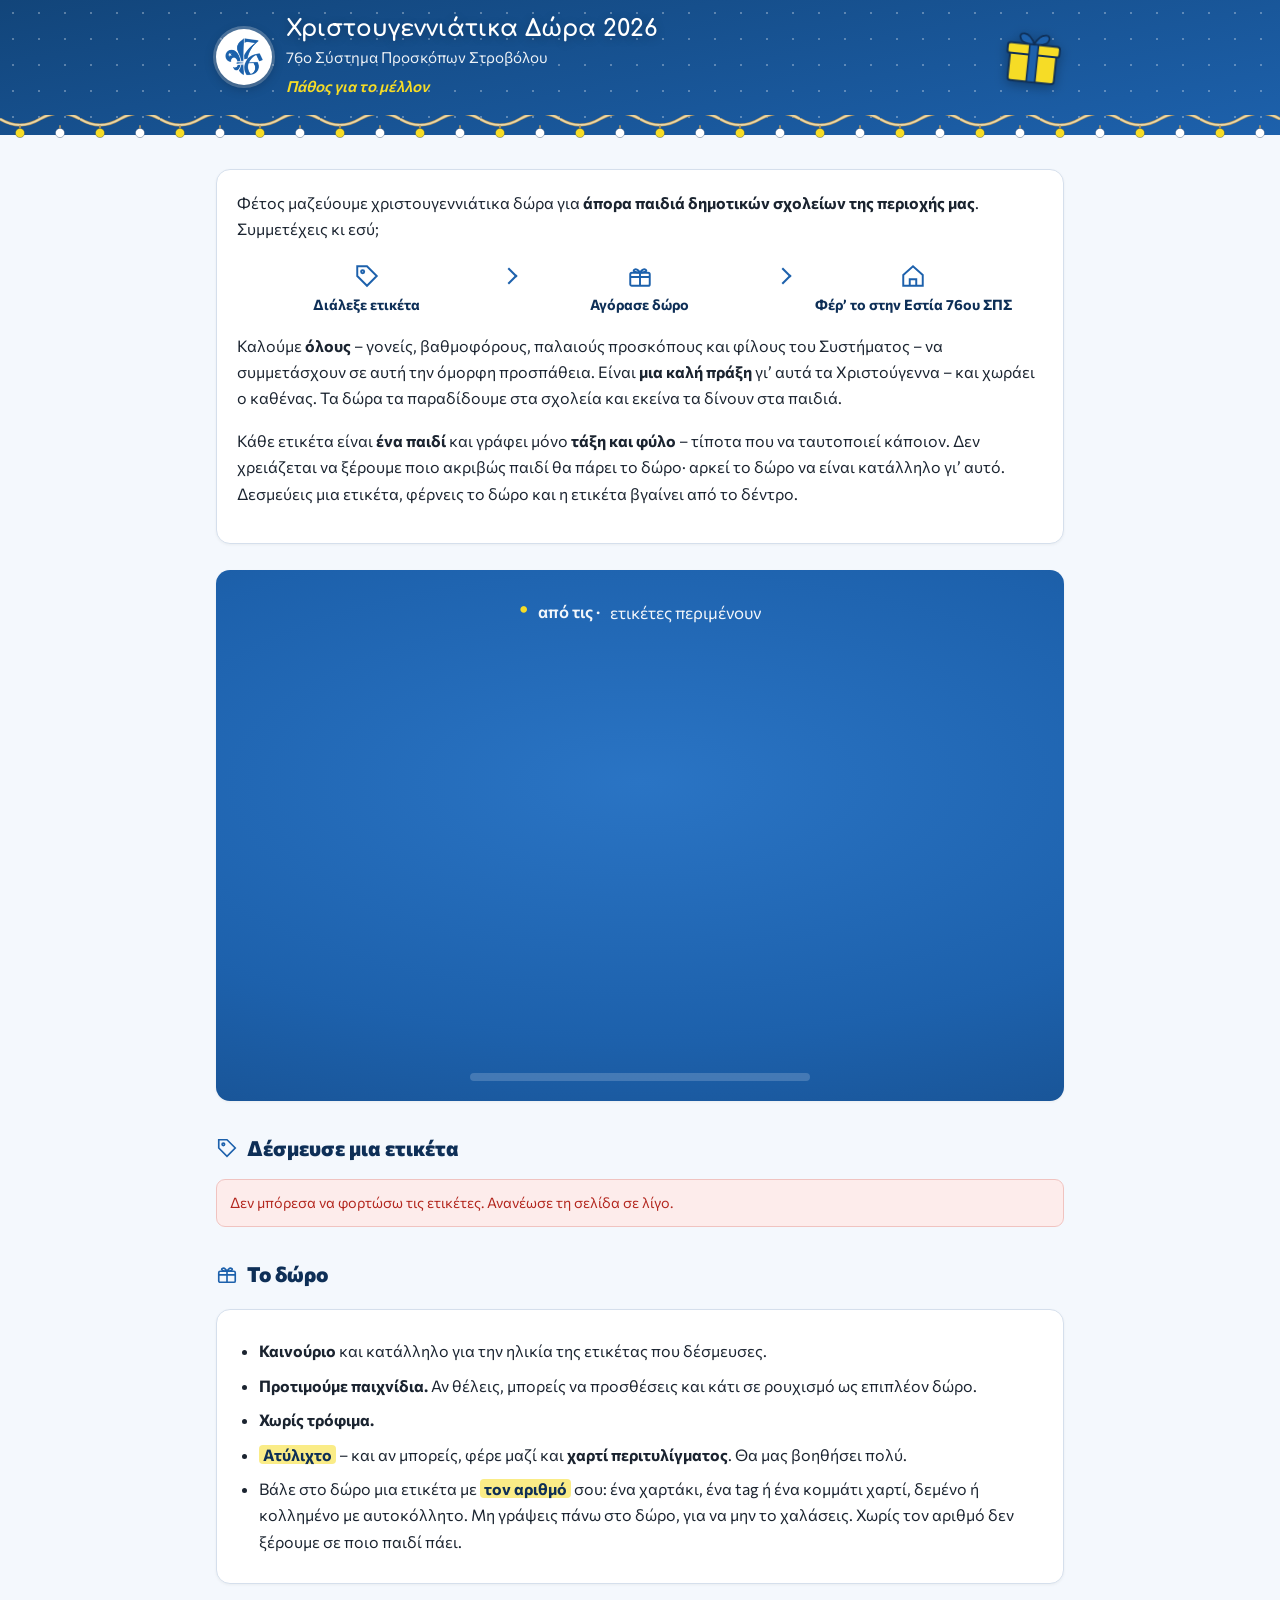
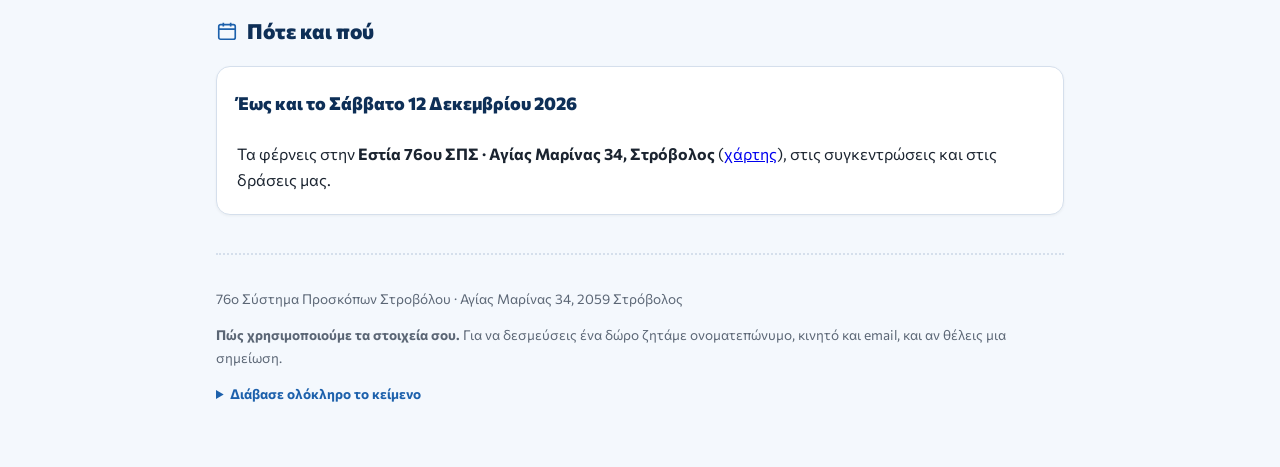
==== commit 66d6b889: "Δώρα 2026: «Μη γράψεις πάνω στο δώρο», ενιαία παύλα (–) και σύνδεσμος χάρτη στο 76ο Σύστημα Προσκόπω" ====
--- a/dora2026/dora-2026.html
+++ b/dora2026/dora-2026.html
@@ -214,8 +214,8 @@
       <li><svg width="26" height="26" viewBox="0 0 24 24" fill="none" stroke="#1D61AC" stroke-width="1.8" aria-hidden="true"><rect x="3" y="9" width="18" height="12" rx="1.5"/><path d="M3 13h18M12 9v12M12 9S9.5 4.5 7 6s1 3 5 3zM12 9s2.5-4.5 5-3-1 3-5 3z"/></svg>Αγόρασε δώρο</li>
       <li><svg width="26" height="26" viewBox="0 0 24 24" fill="none" stroke="#1D61AC" stroke-width="1.8" aria-hidden="true"><path d="M3 11l9-8 9 8v10H3z"/><path d="M9 21v-6h6v6"/></svg>Φέρ’ το στην Εστία 76ου ΣΠΣ</li>
     </ol>
-          <p>Καλούμε <strong>όλους</strong> — γονείς, βαθμοφόρους, παλαιούς προσκόπους και φίλους του Συστήματος — να συμμετάσχουν σε αυτή την όμορφη προσπάθεια. Είναι <strong>μια καλή πράξη</strong> γι’ αυτά τα Χριστούγεννα — και χωράει ο καθένας. Τα δώρα τα παραδίδουμε στα σχολεία και εκείνα τα δίνουν στα παιδιά.</p>
-      <p>Κάθε ετικέτα είναι <strong>ένα παιδί</strong> και γράφει μόνο <strong>τάξη και φύλο</strong> — τίποτα που να ταυτοποιεί κάποιον. Δεν χρειάζεται να ξέρουμε ποιο ακριβώς παιδί θα πάρει το δώρο· αρκεί το δώρο να είναι κατάλληλο γι’ αυτό. Δεσμεύεις μια ετικέτα, φέρνεις το δώρο και η ετικέτα βγαίνει από το δέντρο.</p>
+          <p>Καλούμε <strong>όλους</strong> – γονείς, βαθμοφόρους, παλαιούς προσκόπους και φίλους του Συστήματος – να συμμετάσχουν σε αυτή την όμορφη προσπάθεια. Είναι <strong>μια καλή πράξη</strong> γι’ αυτά τα Χριστούγεννα – και χωράει ο καθένας. Τα δώρα τα παραδίδουμε στα σχολεία και εκείνα τα δίνουν στα παιδιά.</p>
+      <p>Κάθε ετικέτα είναι <strong>ένα παιδί</strong> και γράφει μόνο <strong>τάξη και φύλο</strong> – τίποτα που να ταυτοποιεί κάποιον. Δεν χρειάζεται να ξέρουμε ποιο ακριβώς παιδί θα πάρει το δώρο· αρκεί το δώρο να είναι κατάλληλο γι’ αυτό. Δεσμεύεις μια ετικέτα, φέρνεις το δώρο και η ετικέτα βγαίνει από το δέντρο.</p>
     
   </div>
 
@@ -251,8 +251,8 @@
       <li><strong>Καινούριο</strong> και κατάλληλο για την ηλικία της ετικέτας που δέσμευσες.</li>
       <li><strong>Προτιμούμε παιχνίδια.</strong> Αν θέλεις, μπορείς να προσθέσεις και κάτι σε ρουχισμό ως επιπλέον δώρο.</li>
       <li><strong>Χωρίς τρόφιμα.</strong></li>
-      <li><span class="tonos">Ατύλιχτο</span> — και αν μπορείς, φέρε μαζί και <strong>χαρτί περιτυλίγματος</strong>. Θα μας βοηθήσει πολύ.</li>
-      <li>Βάλε στο δώρο μια ετικέτα με <span class="tonos">τον αριθμό</span> σου: ένα χαρτάκι, ένα tag ή ένα κομμάτι χαρτί, δεμένο ή κολλημένο με αυτοκόλλητο. Δεν χρειάζεται να γράψεις πάνω στο ίδιο το δώρο — να μην το χαλάσεις. Χωρίς τον αριθμό δεν ξέρουμε σε ποιο παιδί πάει.</li>
+      <li><span class="tonos">Ατύλιχτο</span> – και αν μπορείς, φέρε μαζί και <strong>χαρτί περιτυλίγματος</strong>. Θα μας βοηθήσει πολύ.</li>
+      <li>Βάλε στο δώρο μια ετικέτα με <span class="tonos">τον αριθμό</span> σου: ένα χαρτάκι, ένα tag ή ένα κομμάτι χαρτί, δεμένο ή κολλημένο με αυτοκόλλητο. Μη γράψεις πάνω στο δώρο, για να μην το χαλάσεις. Χωρίς τον αριθμό δεν ξέρουμε σε ποιο παιδί πάει.</li>
     </ul>
   </div>
 
@@ -264,7 +264,7 @@
   </h2>
   <div class="karta">
     <p style="margin-top:0"><span class="imerominia">Έως και το Σάββατο 12 Δεκεμβρίου 2026</span></p>
-    <p style="margin-bottom:0">Τα φέρνεις στην <strong>Εστία 76ου ΣΠΣ · Αγίας Μαρίνας 34, Στρόβολος</strong> (<a href="https://www.google.com/maps/search/?api=1&query=%CE%91%CE%B3%CE%AF%CE%B1%CF%82+%CE%9C%CE%B1%CF%81%CE%AF%CE%BD%CE%B1%CF%82+34+%CE%A3%CF%84%CF%81%CF%8C%CE%B2%CE%BF%CE%BB%CE%BF%CF%82" target="_blank" rel="noopener">χάρτης</a>), στις συγκεντρώσεις και στις δράσεις μας.</p>
+    <p style="margin-bottom:0">Τα φέρνεις στην <strong>Εστία 76ου ΣΠΣ · Αγίας Μαρίνας 34, Στρόβολος</strong> (<a href="https://www.google.com/maps/place/76%CE%BF+%CE%A3%CF%8D%CF%83%CF%84%CE%B7%CE%BC%CE%B1+%CE%A0%CF%81%CE%BF%CF%83%CE%BA%CF%8C%CF%80%CF%89%CE%BD+%CE%A3%CF%84%CF%81%CE%BF%CE%B2%CF%8C%CE%BB%CE%BF%CF%85/@35.1470054,33.3418407,748m/data=!3m2!1e3!4b1!4m6!3m5!1s0x14de1a2199cd8079:0x5c52c42b39ef9017!8m2!3d35.147001!4d33.344421" target="_blank" rel="noopener">χάρτης</a>), στις συγκεντρώσεις και στις δράσεις μας.</p>
   </div>
 
   <footer>
@@ -328,7 +328,7 @@
 </dialog>
 
 <script>
-/* 76ο ΣΠ Στροβόλου — Δέντρο Δώρων 2026 (στυλ αφίσας)
+/* 76ο ΣΠ Στροβόλου – Δέντρο Δώρων 2026 (στυλ αφίσας)
  * Αντικαθιστά τη zwgrafiseDentro(el, sy) της σελίδας dora2026. Ίδια υπογραφή, ίδια λογική:
  *   sy = σύνολο ετικετών, el = ελεύθερες. Κάθε ετικέτα έχει σταθερή θέση· όσο δεσμεύονται,
  *   φεύγουν «από παντού» με σταθερή σειρά (όπως σήμερα) και κάτω από το δέντρο μαζεύονται δώρα.
@@ -508,7 +508,7 @@
     }).then(function(d){
       koumpi.disabled = false; koumpi.textContent = "Τη δεσμεύω";
       if (d._st === 429 || d.error === "rate"){
-        deixeLathos(lathos, "Πολλές προσπάθειες από αυτή τη σύνδεση — δοκίμασε ξανά σε λίγο ή επικοινώνησε μαζί μας.");
+        deixeLathos(lathos, "Πολλές προσπάθειες από αυτή τη σύνδεση – δοκίμασε ξανά σε λίγο ή επικοινώνησε μαζί μας.");
         return;
       }
       if (!d.ok){
@@ -518,7 +518,7 @@
       if (d.categories) zwgrafise(d.categories);
 
       if (!d.taken){
-        deixeLathos(lathos, "Η κατηγορία μόλις συμπληρώθηκε από κάποιον άλλον. Διάλεξε μια από τις υπόλοιπες — τα στοιχεία σου μένουν συμπληρωμένα.");
+        deixeLathos(lathos, "Η κατηγορία μόλις συμπληρώθηκε από κάποιον άλλον. Διάλεξε μια από τις υπόλοιπες – τα στοιχεία σου μένουν συμπληρωμένα.");
         return;
       }
 
@@ -529,7 +529,7 @@
         var s = document.createElement("span"); s.textContent = "#" + t.tag_no; box.appendChild(s);
       });
       document.getElementById("okPlithos").textContent =
-        (d.taken === 1 ? "1 ετικέτα" : d.taken + " ετικέτες") + " — " + d.tags[0].category +
+        (d.taken === 1 ? "1 ετικέτα" : d.taken + " ετικέτες") + " – " + d.tags[0].category +
         (d.taken < d.asked ? " (ζήτησες " + d.asked + ", τόσα απέμεναν)" : "");
       dlgOk.showModal();
       document.getElementById("frm").reset();
